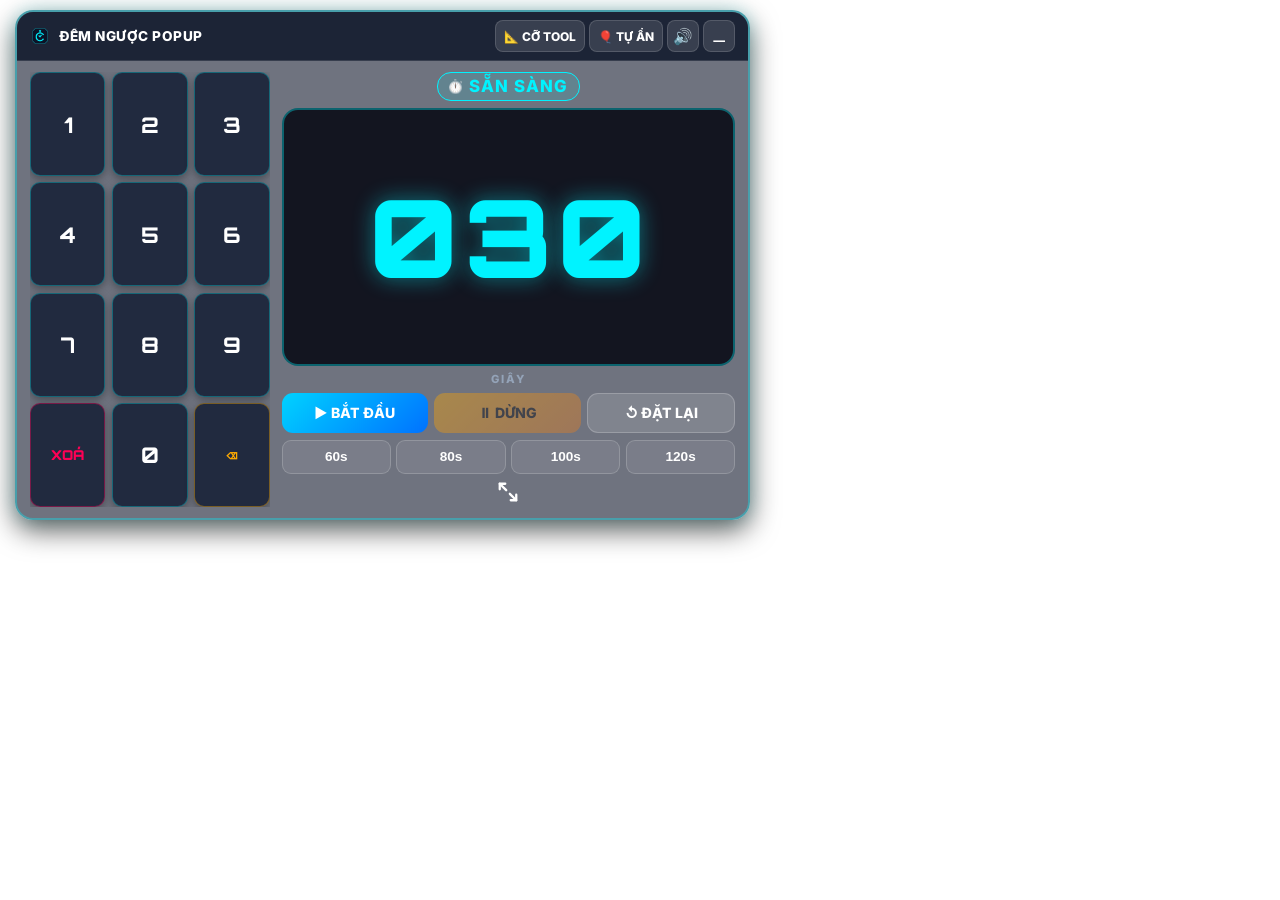
==== index.html @ d0d29507 "fix: relocate resize handle element directly inside body-right panel for guaranteed bottom-right pla" ====
<!DOCTYPE html>
<html lang="vi">
<head>
    <meta charset="UTF-8">
    <meta name="viewport" content="width=device-width, initial-scale=1.0, maximum-scale=1.0, user-scalable=no">
    <title>Floating Digital Countdown - Android Box Ô Tô</title>
    <!-- Fonts -->
    <link rel="preconnect" href="https://fonts.googleapis.com">
    <link rel="preconnect" href="https://fonts.gstatic.com" crossorigin>
    <link href="https://fonts.googleapis.com/css2?family=Orbitron:wght@700;900&family=Inter:wght@500;700;800&display=swap" rel="stylesheet">
    <link rel="manifest" href="manifest.json">
    <link rel="icon" type="image/png" href="icon.png">
    <link rel="apple-touch-icon" href="icon.png">
    <link rel="stylesheet" href="style.css">
</head>
<body>
    <!-- MAIN FLOATING POPUP WIDGET -->
    <div class="floating-widget" id="floatingWidget">
        <div class="widget-header" id="widgetHeader">
            <div class="drag-handle" title="Chạm giữ để kéo di chuyển trên màn hình ô tô">
                <img src="icon.png" style="width: 20px; height: 20px; border-radius: 5px; vertical-align: middle; margin-right: 4px;" alt="Icon">
                <span class="widget-title" id="widgetTitle">ĐẾM NGƯỢC POPUP</span>
            </div>
            <div class="widget-controls">
                <button class="icon-btn-text" id="sizeToggleBtn" onclick="handleToggleSize(event)" title="Đổi cỡ nhanh (+75% / +100% / Tự kéo)">📐 CỠ TOOL</button>
                <button class="icon-btn-text" id="autoMinBtn" onclick="handleToggleAutoMin(event)">🎈 TỰ ẨN</button>
                <button class="icon-btn" id="audioBtn" onclick="handleToggleAudio(event)">🔊</button>
                <button class="icon-btn" title="Thu nhỏ bong bóng" onclick="minimizeToBubble(event)">⚊</button>
            </div>
        </div>

        <div class="widget-body">
            <!-- PHÍA BÊN TRÁI: BÀN PHÍM SỐ NGANG -->
            <div class="body-left">
                <div class="numpad-grid">
                    <button class="num-btn" onclick="handleNum('1', event)">1</button>
                    <button class="num-btn" onclick="handleNum('2', event)">2</button>
                    <button class="num-btn" onclick="handleNum('3', event)">3</button>
                    <button class="num-btn" onclick="handleNum('4', event)">4</button>
                    <button class="num-btn" onclick="handleNum('5', event)">5</button>
                    <button class="num-btn" onclick="handleNum('6', event)">6</button>
                    <button class="num-btn" onclick="handleNum('7', event)">7</button>
                    <button class="num-btn" onclick="handleNum('8', event)">8</button>
                    <button class="num-btn" onclick="handleNum('9', event)">9</button>
                    <button class="num-btn btn-clear" title="Xoá hết" onclick="handleClear(event)">XOÁ</button>
                    <button class="num-btn" onclick="handleNum('0', event)">0</button>
                    <button class="num-btn btn-backspace" title="Xoá 1 số" onclick="handleBackspace(event)">⌫</button>
                </div>
            </div>

            <!-- PHÍA BÊN PHẢI: ĐỒNG HỒ, NÚT BẮT ĐẦU & PRESETS -->
            <div class="body-right">
                <div class="status-indicator" id="statusIndicator">
                    <span id="statusIcon">⏱️</span> <span id="statusText">SẴN SÀNG</span>
                </div>
                
                <div class="digital-display" id="digitalDisplay" title="Chạm để xoá thời gian" onclick="handleClear(event)">
                    <span class="digit" id="digit1">0</span>
                    <span class="digit" id="digit2">0</span>
                    <span class="digit" id="digit3">0</span>
                </div>
                <div class="unit-label">GIÂY</div>

                <!-- PHÍM ĐIỀU KHIỂN CHÍNH -->
                <div class="quick-actions">
                    <button id="startBtn" class="btn btn-start" onclick="handleStart(event)">▶ BẮT ĐẦU</button>
                    <button id="pauseBtn" class="btn btn-pause" onclick="handlePause(event)">⏸ DỪNG</button>
                    <button id="resetBtn" class="btn btn-reset" onclick="handleReset(event)">↺ ĐẶT LẠI</button>
                </div>

                <!-- PHÍM CHỌN NHANH PRESETS: 60s, 80s, 100s, 120s -->
                <div class="preset-row">
                    <button class="preset-chip" onclick="handlePreset(60, event)">60s</button>
                    <button class="preset-chip" onclick="handlePreset(80, event)">80s</button>
                    <button class="preset-chip" onclick="handlePreset(100, event)">100s</button>
                    <button class="preset-chip" onclick="handlePreset(120, event)">120s</button>
                </div>

                <!-- PROMINENT CORNER RESIZE HANDLE (STRICTLY IN BOTTOM-RIGHT OF RIGHT PANEL) -->
                <div class="resize-handle" id="resizeHandle" title="Kéo góc này để chỉnh độ rộng / cao (Không vượt quá màn hình)">
                    <svg width="22" height="22" viewBox="0 0 24 24" fill="none" stroke="currentColor" stroke-width="2.5" stroke-linecap="round" stroke-linejoin="round">
                        <polyline points="15 21 21 21 21 15"></polyline>
                        <polyline points="9 3 3 3 3 9"></polyline>
                        <line x1="21" y1="21" x2="14" y2="14"></line>
                        <line x1="3" y1="3" x2="10" y2="10"></line>
                    </svg>
                </div>
            </div>
        </div>
    </div>

    <!-- MINIMIZED BUBBLE -->
    <div class="floating-bubble hidden" id="floatingBubble" onclick="showWidget(event)">
        <div class="bubble-content">
            <span class="bubble-icon" id="bubbleIcon">⏱️</span>
            <span class="bubble-digits" id="bubbleDigits">030</span>
        </div>
    </div>

    <script src="app.js"></script>
</body>
</html>
---- style.css ----
@font-face {
    font-family: 'Orbitron';
    font-style: normal;
    font-weight: 700 900;
    font-display: swap;
    src: url([data-uri]) format('woff2');
}

:root {
    color-scheme: normal;
    --bg-dark: rgba(10, 14, 23, 0.85);
    --bg-opacity: 0.60;
    --card-bg: rgba(15, 23, 42, var(--bg-opacity, 0.60));
    --card-border: rgba(0, 243, 255, 0.35);
    
    --primary: #00f3ff;
    --primary-glow: rgba(0, 243, 255, 0.45);
    
    --warning: #ffaa00;
    --warning-glow: rgba(255, 170, 0, 0.55);
    
    --danger: #ff0055;
    --danger-glow: rgba(255, 0, 85, 0.65);
    
    --success: #00ff88;
    
    --text-main: #ffffff;
    --text-muted: #94a3b8;

    --digital-font: 'Orbitron', monospace;
    --sans-font: 'Inter', system-ui, -apple-system, sans-serif;
}

* {
    box-sizing: border-box;
    margin: 0;
    padding: 0;
    user-select: none;
    -webkit-tap-highlight-color: transparent;
}

img, svg, canvas, video {
    max-width: 100% !important;
    max-height: 100% !important;
    object-fit: contain !important;
}

html, body {
    background: transparent !important;
    background-color: transparent !important;
    color: var(--text-main);
    font-family: var(--sans-font);
    width: 100vw;
    height: 100vh;
    overflow: hidden;
    position: relative;
    pointer-events: none !important;
}

.overlay-background {
    display: none !important;
}

/* DRAGGABLE & RESIZABLE POPUP WIDGET */
.floating-widget {
    position: fixed;
    top: 10px;
    left: 15px;
    width: min(735px, calc(100vw - 12px));
    height: min(510px, calc(100vh - 12px));
    max-height: calc(100vh - 12px);
    background: rgba(15, 23, 42, var(--bg-opacity, 0.75));
    backdrop-filter: blur(14px);
    -webkit-backdrop-filter: blur(14px);
    border: 2px solid var(--card-border);
    border-radius: 18px;
    box-shadow: 0 10px 28px rgba(0, 0, 0, 0.65), 0 0 18px rgba(0, 243, 255, 0.2);
    z-index: 999;
    display: flex;
    flex-direction: column;
    overflow: hidden;
    will-change: transform;
    transition: opacity 0.25s ease, border-color 0.2s ease, transform 0.2s ease, width 0.25s ease, height 0.25s ease, background 0.2s ease;
    pointer-events: auto !important;
}

.floating-widget.is-dragging,
.floating-widget.is-resizing,
.floating-bubble.is-dragging {
    transition: none !important;
    box-shadow: 0 25px 45px rgba(0, 0, 0, 0.85), 0 0 35px rgba(0, 243, 255, 0.4);
    cursor: grabbing;
}

.floating-widget.hidden {
    opacity: 0;
    pointer-events: none !important;
    visibility: hidden;
    display: none !important;
}

/* Header & Controls */
.widget-header {
    background: rgba(15, 23, 42, 0.85);
    padding: 0.5rem 0.8rem;
    display: flex;
    justify-content: space-between;
    align-items: center;
    gap: 0.4rem;
    border-bottom: 1px solid rgba(255, 255, 255, 0.12);
    cursor: grab;
    touch-action: none;
    user-select: none;
    flex-shrink: 0;
}

.widget-header:active {
    cursor: grabbing;
}

.drag-handle {
    display: flex;
    align-items: center;
    gap: 0.35rem;
    flex: 1;
    min-width: 0;
    overflow: hidden;
}

.drag-icon {
    font-size: 1.1rem;
    color: var(--primary);
    letter-spacing: -2px;
    flex-shrink: 0;
}

.widget-title {
    font-size: 0.85rem;
    font-weight: 800;
    letter-spacing: 0.5px;
    color: var(--text-main);
    white-space: nowrap;
    overflow: hidden;
    text-overflow: ellipsis;
}

.widget-controls {
    display: flex;
    gap: 0.25rem;
    align-items: center;
    flex-shrink: 0;
}

.icon-btn {
    background: rgba(255, 255, 255, 0.12);
    border: 1px solid rgba(255, 255, 255, 0.15);
    color: #fff;
    width: 32px;
    height: 32px;
    border-radius: 8px;
    display: flex;
    align-items: center;
    justify-content: center;
    font-size: 0.98rem;
    cursor: pointer;
    transition: background 0.15s, color 0.15s;
}

.icon-btn:hover, .icon-btn:active {
    background: var(--primary);
    color: #000;
}

.icon-btn-text {
    background: rgba(255, 255, 255, 0.12);
    border: 1px solid rgba(255, 255, 255, 0.15);
    color: #fff;
    padding: 0 0.5rem;
    height: 32px;
    border-radius: 8px;
    display: flex;
    align-items: center;
    justify-content: center;
    font-size: 0.75rem;
    font-weight: 800;
    cursor: pointer;
    transition: background 0.15s, color 0.15s;
    font-family: var(--sans-font);
    white-space: nowrap;
}

.icon-btn-text:hover, .icon-btn-text:active {
    background: var(--primary);
    color: #000;
}

/* Widget Body: ALWAYS 2-COLUMN LANDSCAPE GRID (Numpad STRICTLY on the Left) */
.widget-body {
    padding: 0.7rem 0.8rem;
    display: grid !important;
    grid-template-columns: minmax(180px, 34%) 1fr !important;
    gap: 0.75rem;
    align-items: stretch !important;
    overflow: hidden;
    flex: 1;
    width: 100%;
    height: calc(100% - 44px);
}

/* PHÍA BÊN TRÁI: BÀN PHÍM SỐ (ALWAYS ORDER 1 ON THE LEFT) */
.body-left {
    display: flex;
    flex-direction: column;
    justify-content: stretch;
    width: 100%;
    height: 100%;
    order: 1 !important;
    min-width: 0 !important;
    overflow: hidden;
}

/* PHÍA BÊN PHẢI: ĐỒNG HỒ & ĐIỀU KHIỂN (ALWAYS ORDER 2 ON THE RIGHT) */
.body-right {
    position: relative !important;
    display: flex;
    flex-direction: column;
    align-items: center;
    justify-content: space-between;
    gap: 0.45rem;
    width: 100%;
    height: 100%;
    order: 2 !important;
    min-width: 0 !important;
    overflow: visible !important;
}

.status-indicator {
    font-size: clamp(0.75rem, 2vh, 1.05rem);
    font-weight: 800;
    letter-spacing: 1px;
    color: var(--primary);
    background: rgba(0, 243, 255, 0.12);
    padding: 0.2rem 0.65rem;
    border-radius: 14px;
    border: 1px solid var(--primary);
    white-space: nowrap;
    display: inline-flex;
    align-items: center;
    gap: 0.35rem;
}

#statusIcon {
    display: inline-flex;
    align-items: center;
    justify-content: center;
    width: 1.1em;
    height: 1.1em;
    font-size: 0.85rem;
    line-height: 1;
    overflow: hidden;
}


.digital-display {
    font-family: var(--digital-font), 'Courier New', Courier, monospace;
    font-size: clamp(3.2rem, 12vh, 6.8rem);
    font-weight: 900;
    line-height: 1;
    color: var(--primary);
    text-shadow: 0 0 22px var(--primary-glow);
    display: flex;
    gap: 0.05ch;
    background: rgba(4, 7, 17, 0.85);
    padding: 0.5rem 0.65rem;
    border-radius: 16px;
    border: 2px solid rgba(0, 243, 255, 0.35);
    width: 100%;
    justify-content: center;
    align-items: center;
    cursor: pointer;
    transition: all 0.25s ease;
    flex: 1;
}

.digit {
    display: inline-block;
    min-width: 0.55em;
    text-align: center;
    font-variant-numeric: tabular-nums;
}

.unit-label {
    font-size: 0.7rem;
    font-weight: 800;
    letter-spacing: 2px;
    color: var(--text-muted);
    margin-top: -0.1rem;
}

/* BÀN PHÍM SỐ BÊN TRÁI (LEFT NUMPAD 0-9) */
.numpad-grid {
    display: grid;
    grid-template-columns: repeat(3, 1fr);
    grid-template-rows: repeat(4, 1fr);
    gap: 0.4rem;
    width: 100%;
    height: 100%;
}

.num-btn {
    background: rgba(20, 31, 54, 0.85);
    color: #fff;
    border: 1px solid rgba(0, 243, 255, 0.3);
    border-radius: 10px;
    padding: 0.2rem 0.05rem;
    font-family: var(--digital-font);
    font-size: 1.35rem;
    font-weight: 800;
    cursor: pointer;
    transition: background 0.12s, transform 0.1s;
    text-align: center;
    box-shadow: 0 3px 8px rgba(0,0,0,0.35);
    min-width: 0;
    display: flex;
    align-items: center;
    justify-content: center;
    width: 100%;
    height: 100%;
}

.num-btn:active {
    background: var(--primary);
    color: #000;
    transform: scale(0.94);
}

.btn-clear {
    color: var(--danger);
    font-weight: 900;
    font-size: 0.85rem;
    border-color: rgba(255, 0, 85, 0.4);
}

.btn-backspace {
    color: var(--warning);
    font-size: 1.15rem;
    border-color: rgba(255, 170, 0, 0.4);
}

/* Quick Actions */
.quick-actions {
    display: flex;
    gap: 0.4rem;
    width: 100%;
}

.btn {
    flex: 1;
    border: none;
    padding: 0.65rem 0.25rem;
    border-radius: 11px;
    font-family: var(--sans-font);
    font-weight: 800;
    font-size: 0.88rem;
    cursor: pointer;
    transition: transform 0.1s, opacity 0.15s;
    white-space: nowrap;
    min-width: 0;
    overflow: hidden;
    text-overflow: ellipsis;
}

.btn:active {
    transform: scale(0.95);
}

.btn-start {
    background: linear-gradient(135deg, #00d2ff, #0072ff);
    color: #fff;
}

.btn-pause {
    background: linear-gradient(135deg, #ffaa00, #e67e22);
    color: #000;
}

.btn-reset {
    background: rgba(255, 255, 255, 0.12);
    color: var(--text-main);
    border: 1px solid rgba(255, 255, 255, 0.2);
}

.btn:disabled {
    opacity: 0.4;
    cursor: not-allowed;
}

/* PRESETS ROW */
.preset-row {
    display: flex;
    gap: 0.35rem;
    width: 100%;
}

.preset-chip {
    background: rgba(255, 255, 255, 0.08);
    border: 1px solid rgba(255, 255, 255, 0.18);
    color: var(--text-main);
    padding: 0.52rem 0.2rem;
    border-radius: 9px;
    font-size: 0.85rem;
    font-weight: 800;
    cursor: pointer;
    flex: 1;
    text-align: center;
    transition: background 0.15s, border-color 0.15s, color 0.15s;
    min-width: 0;
}

.preset-chip:hover, .preset-chip:active {
    background: rgba(0, 243, 255, 0.25);
    border-color: var(--primary);
    color: var(--primary);
}

/* RUNNING MODE: HIDE LEFT NUMPAD & PRESETS, ENLARGE DISPLAY BY 50%+ */
.floating-widget.running-mode {
    width: min(520px, calc(100vw - 12px));
    height: auto !important;
    max-height: calc(100vh - 12px);
}

.floating-widget.running-mode .widget-body {
    display: flex !important;
    flex-direction: column !important;
    padding: 0.85rem 1rem !important;
    gap: 0.75rem !important;
    height: auto !important;
}

.floating-widget.running-mode .body-left,
.floating-widget.running-mode .preset-row {
    display: none !important;
}

.floating-widget.running-mode .digital-display {
    font-size: clamp(5.8rem, 18vw, 9rem);
    padding: 0.85rem 1rem;
    min-height: 180px;
    border-width: 3px;
    border-radius: 18px;
    text-shadow: 0 0 45px var(--primary-glow);
}

.floating-widget.running-mode .btn {
    padding: 0.75rem 0.4rem;
    font-size: 0.95rem;
    border-radius: 12px;
}

/* Visual Warnings Mode */
.floating-widget.warning-mode {
    border-color: var(--warning);
    box-shadow: 0 0 35px var(--warning-glow);
}
.floating-widget.warning-mode .digital-display {
    color: var(--warning);
    text-shadow: 0 0 35px var(--warning-glow);
}

.floating-widget.critical-mode {
    border-color: var(--danger);
    box-shadow: 0 0 45px var(--danger-glow);
    animation: flash-border 0.5s infinite alternate;
}
.floating-widget.critical-mode .digital-display {
    color: var(--danger);
    text-shadow: 0 0 45px var(--danger-glow);
}

@keyframes flash-border {
    0% { border-color: var(--danger); }
    100% { border-color: #ffffff; }
}

/* MINIMIZED FLOATING BUBBLE */
.floating-bubble {
    position: fixed;
    bottom: 20px;
    right: 20px;
    width: 54px;
    height: 54px;
    background: rgba(15, 23, 42, 0.90);
    backdrop-filter: blur(12px);
    border: 2px solid var(--primary);
    border-radius: 50%;
    box-shadow: 0 0 16px var(--primary-glow);
    display: flex;
    justify-content: center;
    align-items: center;
    cursor: pointer;
    z-index: 1000;
    transition: transform 0.2s ease, box-shadow 0.2s ease, opacity 0.25s ease;
    touch-action: none;
    will-change: transform;
    pointer-events: auto !important;
}

body.is-native-app .floating-bubble {
    position: absolute !important;
    top: 0 !important;
    left: 0 !important;
    right: auto !important;
    bottom: auto !important;
    width: 100% !important;
    height: 100% !important;
    border-radius: 50% !important;
}

.floating-bubble:active {
    transform: scale(0.92);
}

.floating-bubble.hidden {
    display: none !important;
    pointer-events: none !important;
}

.bubble-content {
    display: flex;
    flex-direction: column;
    align-items: center;
    justify-content: center;
    pointer-events: none;
}

.bubble-icon {
    font-size: 0.85rem !important;
    line-height: 1 !important;
    display: inline-flex !important;
    align-items: center !important;
    justify-content: center !important;
    width: 1.1em !important;
    height: 1.1em !important;
    max-width: 20px !important;
    max-height: 20px !important;
    overflow: hidden !important;
}

.bubble-digits {
    font-family: var(--digital-font);
    font-size: 0.85rem;
    font-weight: 900;
    color: var(--primary);
    margin-top: 1px;
    line-height: 1;
}

/* MEDIA QUERY FOR SMALL MOBILE / PORTRAIT APK SCREENS (< 480px) */
@media screen and (max-width: 480px) {
    .floating-widget {
        width: calc(100vw - 8px);
        top: 8px;
        left: 4px;
        border-radius: 16px;
    }

    .widget-body {
        grid-template-columns: 120px 1fr !important;
        gap: 0.35rem !important;
        padding: 0.45rem !important;
    }

    .digital-display {
        font-size: 2.2rem !important;
        padding: 0.25rem 0.3rem !important;
    }

    .num-btn {
        padding: 0.35rem 0.05rem !important;
    .preset-chip {
        font-size: 0.68rem !important;
        padding: 0.3rem 0.05rem !important;
    }
}

/* PROMINENT CORNER RESIZE HANDLE (STRICTLY ANCHORED AT BOTTOM-RIGHT CORNER) */
.resize-handle {
    position: absolute !important;
    bottom: 0 !important;
    right: 0 !important;
    top: auto !important;
    left: auto !important;
    margin: 0 !important;
    width: 48px !important;
    height: 48px !important;
    cursor: se-resize !important;
    touch-action: none !important;
    z-index: 99999 !important;
    display: flex !important;
    align-items: center !important;
    justify-content: center !important;
    background: rgba(0, 243, 255, 0.28) !important;
    border-top-left-radius: 16px !important;
    border-bottom-right-radius: 16px !important;
    border-left: 2px solid rgba(0, 243, 255, 0.7) !important;
    border-top: 2px solid rgba(0, 243, 255, 0.7) !important;
    color: #00f3ff !important;
    box-shadow: -3px -3px 18px rgba(0, 243, 255, 0.5) !important;
    transition: background 0.2s, transform 0.15s, box-shadow 0.2s, color 0.15s !important;
    user-select: none !important;
}

.resize-handle:hover,
.resize-handle:active {
    background: rgba(0, 243, 255, 0.55) !important;
    color: #ffffff !important;
    transform: scale(1.1) !important;
    box-shadow: -3px -3px 25px rgba(0, 243, 255, 0.85) !important;
}
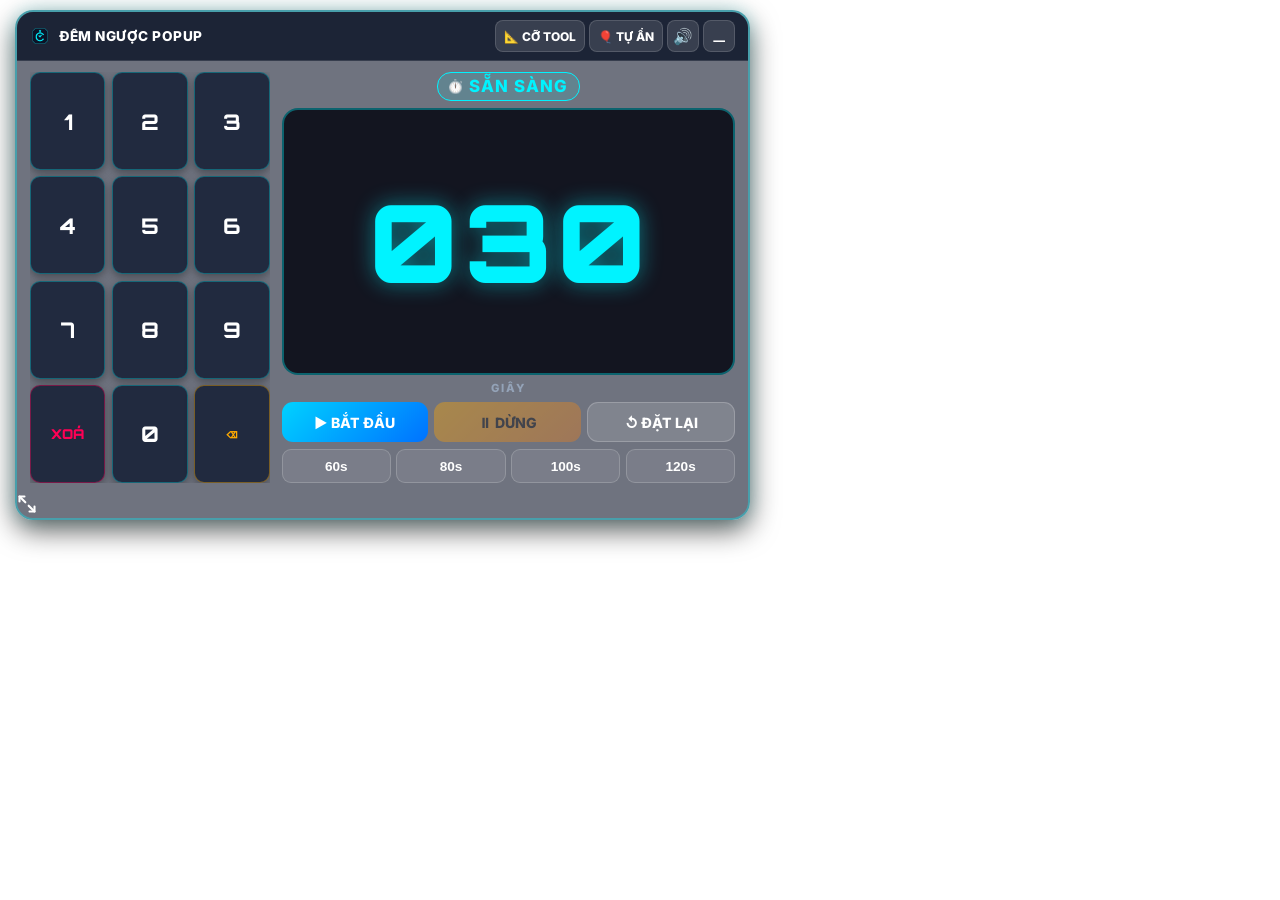
==== commit 9ded846f: "fix: anchor resize handle perfectly flush into bottom-right rounded corner of popup widget" ====
--- a/index.html
+++ b/index.html
@@ -75,17 +75,16 @@
                     <button class="preset-chip" onclick="handlePreset(100, event)">100s</button>
                     <button class="preset-chip" onclick="handlePreset(120, event)">120s</button>
                 </div>
-
-                <!-- PROMINENT CORNER RESIZE HANDLE (STRICTLY IN BOTTOM-RIGHT OF RIGHT PANEL) -->
-                <div class="resize-handle" id="resizeHandle" title="Kéo góc này để chỉnh độ rộng / cao (Không vượt quá màn hình)">
-                    <svg width="22" height="22" viewBox="0 0 24 24" fill="none" stroke="currentColor" stroke-width="2.5" stroke-linecap="round" stroke-linejoin="round">
-                        <polyline points="15 21 21 21 21 15"></polyline>
-                        <polyline points="9 3 3 3 3 9"></polyline>
-                        <line x1="21" y1="21" x2="14" y2="14"></line>
-                        <line x1="3" y1="3" x2="10" y2="10"></line>
-                    </svg>
-                </div>
             </div>
+        </div>
+        <!-- FLUSH CORNER RESIZE HANDLE (VERY BOTTOM-RIGHT CORNER OF POPUP) -->
+        <div class="resize-handle" id="resizeHandle" title="Kéo góc này để chỉnh độ rộng / cao (Không vượt quá màn hình)">
+            <svg width="20" height="20" viewBox="0 0 24 24" fill="none" stroke="currentColor" stroke-width="2.5" stroke-linecap="round" stroke-linejoin="round">
+                <polyline points="15 21 21 21 21 15"></polyline>
+                <polyline points="9 3 3 3 3 9"></polyline>
+                <line x1="21" y1="21" x2="14" y2="14"></line>
+                <line x1="3" y1="3" x2="10" y2="10"></line>
+            </svg>
         </div>
     </div>
 
--- a/style.css
+++ b/style.css
@@ -584,7 +584,7 @@
     }
 }
 
-/* PROMINENT CORNER RESIZE HANDLE (STRICTLY ANCHORED AT BOTTOM-RIGHT CORNER) */
+/* FLUSH CORNER RESIZE HANDLE (VERY OUTER BOTTOM-RIGHT CORNER OF POPUP WIDGET) */
 .resize-handle {
     position: absolute !important;
     bottom: 0 !important;
@@ -592,8 +592,8 @@
     top: auto !important;
     left: auto !important;
     margin: 0 !important;
-    width: 48px !important;
-    height: 48px !important;
+    width: 36px !important;
+    height: 36px !important;
     cursor: se-resize !important;
     touch-action: none !important;
     z-index: 99999 !important;
@@ -601,24 +601,24 @@
     align-items: center !important;
     justify-content: center !important;
     background: rgba(0, 243, 255, 0.28) !important;
-    border-top-left-radius: 16px !important;
+    border-top-left-radius: 12px !important;
     border-bottom-right-radius: 16px !important;
-    border-left: 2px solid rgba(0, 243, 255, 0.7) !important;
-    border-top: 2px solid rgba(0, 243, 255, 0.7) !important;
+    border-left: 1.5px solid rgba(0, 243, 255, 0.6) !important;
+    border-top: 1.5px solid rgba(0, 243, 255, 0.6) !important;
     color: #00f3ff !important;
-    box-shadow: -3px -3px 18px rgba(0, 243, 255, 0.5) !important;
+    box-shadow: -2px -2px 14px rgba(0, 243, 255, 0.4) !important;
     transition: background 0.2s, transform 0.15s, box-shadow 0.2s, color 0.15s !important;
     user-select: none !important;
 }
 
 .resize-handle:hover,
 .resize-handle:active {
-    background: rgba(0, 243, 255, 0.55) !important;
+    background: rgba(0, 243, 255, 0.5) !important;
     color: #ffffff !important;
-    transform: scale(1.1) !important;
-    box-shadow: -3px -3px 25px rgba(0, 243, 255, 0.85) !important;
-}
-
-
-
-
+    transform: scale(1.08) !important;
+    box-shadow: -2px -2px 20px rgba(0, 243, 255, 0.75) !important;
+}
+
+
+
+
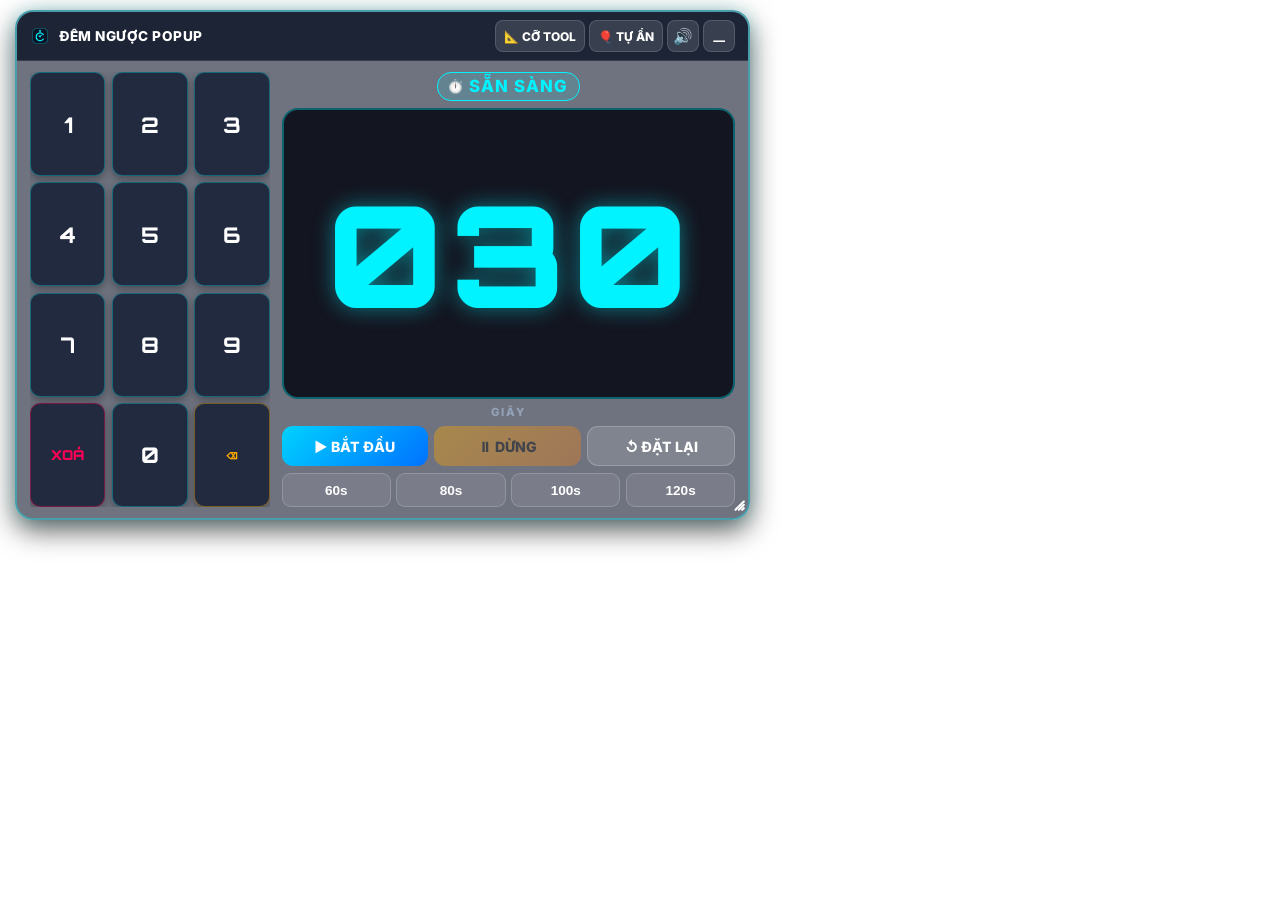
==== commit 791d17e1: "feat: enhance drag resizing with dynamic font scaling, 3-slash corner grip icon, and crisp double-be" ====
--- a/index.html
+++ b/index.html
@@ -77,13 +77,12 @@
                 </div>
             </div>
         </div>
-        <!-- FLUSH CORNER RESIZE HANDLE (VERY BOTTOM-RIGHT CORNER OF POPUP) -->
-        <div class="resize-handle" id="resizeHandle" title="Kéo góc này để chỉnh độ rộng / cao (Không vượt quá màn hình)">
-            <svg width="20" height="20" viewBox="0 0 24 24" fill="none" stroke="currentColor" stroke-width="2.5" stroke-linecap="round" stroke-linejoin="round">
-                <polyline points="15 21 21 21 21 15"></polyline>
-                <polyline points="9 3 3 3 3 9"></polyline>
-                <line x1="21" y1="21" x2="14" y2="14"></line>
-                <line x1="3" y1="3" x2="10" y2="10"></line>
+        <!-- FLUSH CORNER RESIZE HANDLE (3 DIAGONAL SLASH GRIP LINES) -->
+        <div class="resize-handle" id="resizeHandle" style="position: absolute !important; right: 0px !important; bottom: 0px !important; left: auto !important; top: auto !important; z-index: 99999 !important;" title="Kéo góc này để chỉnh độ rộng / cao (Không vượt quá màn hình)">
+            <svg width="20" height="20" viewBox="0 0 24 24" fill="none" stroke="currentColor" stroke-width="2.5" stroke-linecap="round">
+                <line x1="19" y1="9" x2="9" y2="19"></line>
+                <line x1="19" y1="13" x2="13" y2="19"></line>
+                <line x1="19" y1="17" x2="17" y2="19"></line>
             </svg>
         </div>
     </div>
--- a/style.css
+++ b/style.css
@@ -66,6 +66,7 @@
     position: fixed;
     top: 10px;
     left: 15px;
+    transform: translate3d(0, 0, 0);
     width: min(735px, calc(100vw - 12px));
     height: min(510px, calc(100vh - 12px));
     max-height: calc(100vh - 12px);
@@ -423,10 +424,10 @@
     color: var(--primary);
 }
 
-/* RUNNING MODE: HIDE LEFT NUMPAD & PRESETS, ENLARGE DISPLAY BY 50%+ */
+/* RUNNING MODE: HIDE LEFT NUMPAD & PRESETS, ENLARGE DISPLAY (RESIZABLE HEIGHT & WIDTH) */
 .floating-widget.running-mode {
-    width: min(520px, calc(100vw - 12px));
-    height: auto !important;
+    min-width: 320px;
+    min-height: 200px;
     max-height: calc(100vh - 12px);
 }
 
@@ -435,7 +436,8 @@
     flex-direction: column !important;
     padding: 0.85rem 1rem !important;
     gap: 0.75rem !important;
-    height: auto !important;
+    flex: 1 !important;
+    height: calc(100% - 44px) !important;
 }
 
 .floating-widget.running-mode .body-left,
@@ -444,12 +446,19 @@
 }
 
 .floating-widget.running-mode .digital-display {
-    font-size: clamp(5.8rem, 18vw, 9rem);
-    padding: 0.85rem 1rem;
-    min-height: 180px;
+    font-size: clamp(4.2rem, 18vh, 10rem);
+    padding: 0.75rem 1rem;
+    flex: 1 !important;
+    min-height: 120px;
     border-width: 3px;
     border-radius: 18px;
     text-shadow: 0 0 45px var(--primary-glow);
+}
+
+.floating-widget.running-mode .body-right {
+    flex: 1 !important;
+    height: 100% !important;
+    justify-content: space-between !important;
 }
 
 .floating-widget.running-mode .btn {
@@ -584,16 +593,17 @@
     }
 }
 
-/* FLUSH CORNER RESIZE HANDLE (VERY OUTER BOTTOM-RIGHT CORNER OF POPUP WIDGET) */
+/* FLUSH CORNER RESIZE HANDLE (STRICTLY FAR-RIGHT BOTTOM CORNER OF POPUP WIDGET) */
 .resize-handle {
     position: absolute !important;
+    align-self: flex-end !important;
     bottom: 0 !important;
     right: 0 !important;
     top: auto !important;
     left: auto !important;
     margin: 0 !important;
-    width: 36px !important;
-    height: 36px !important;
+    width: 44px !important;
+    height: 44px !important;
     cursor: se-resize !important;
     touch-action: none !important;
     z-index: 99999 !important;
@@ -601,24 +611,24 @@
     align-items: center !important;
     justify-content: center !important;
     background: rgba(0, 243, 255, 0.28) !important;
-    border-top-left-radius: 12px !important;
+    border-top-left-radius: 16px !important;
     border-bottom-right-radius: 16px !important;
-    border-left: 1.5px solid rgba(0, 243, 255, 0.6) !important;
-    border-top: 1.5px solid rgba(0, 243, 255, 0.6) !important;
+    border-left: 2px solid rgba(0, 243, 255, 0.7) !important;
+    border-top: 2px solid rgba(0, 243, 255, 0.7) !important;
     color: #00f3ff !important;
-    box-shadow: -2px -2px 14px rgba(0, 243, 255, 0.4) !important;
+    box-shadow: -3px -3px 18px rgba(0, 243, 255, 0.5) !important;
     transition: background 0.2s, transform 0.15s, box-shadow 0.2s, color 0.15s !important;
     user-select: none !important;
 }
 
 .resize-handle:hover,
 .resize-handle:active {
-    background: rgba(0, 243, 255, 0.5) !important;
+    background: rgba(0, 243, 255, 0.55) !important;
     color: #ffffff !important;
-    transform: scale(1.08) !important;
-    box-shadow: -2px -2px 20px rgba(0, 243, 255, 0.75) !important;
-}
-
-
-
-
+    transform: scale(1.1) !important;
+    box-shadow: -3px -3px 25px rgba(0, 243, 255, 0.85) !important;
+}
+
+
+
+
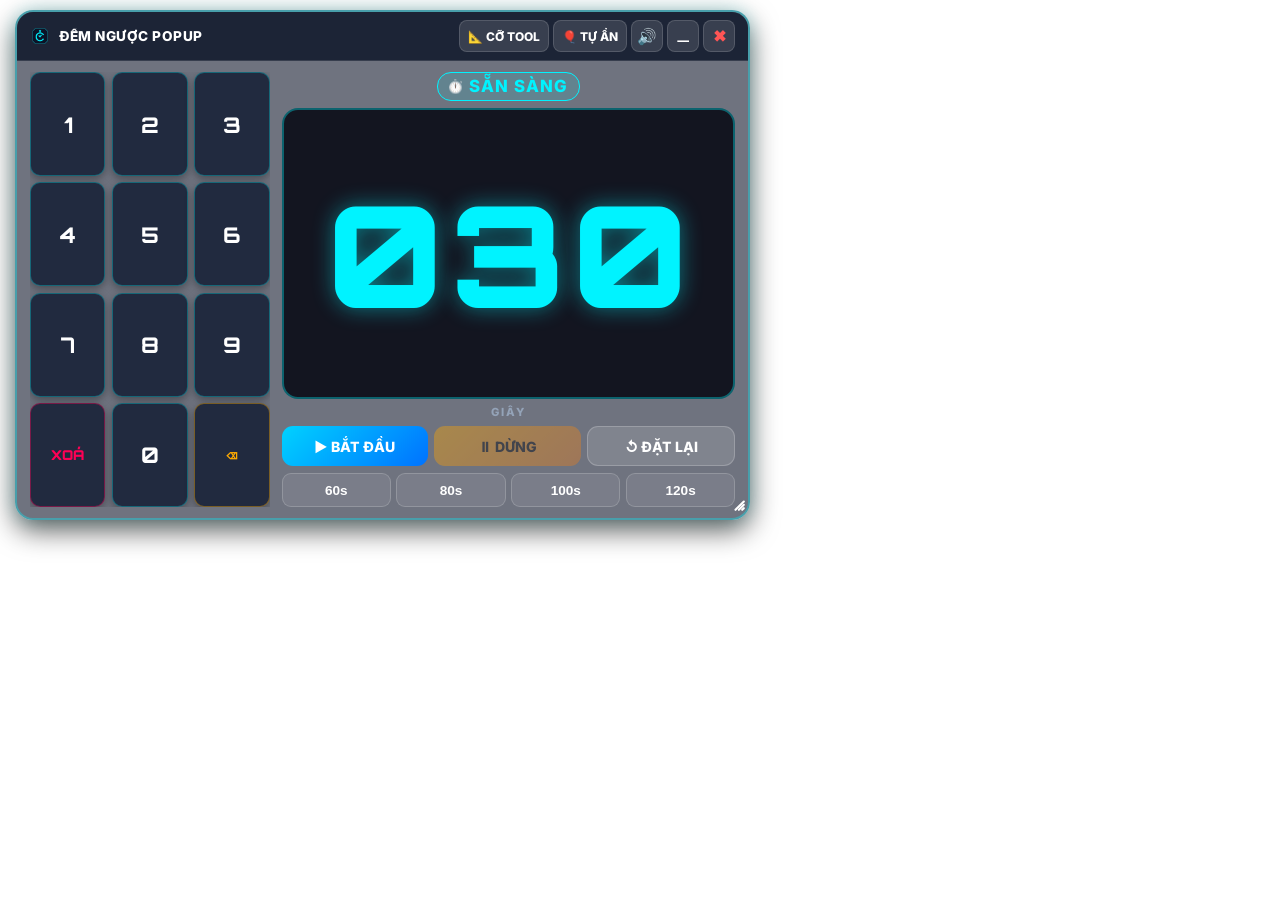
==== commit 898227d9: "Fix overlay clipping for fullscreen drag on Android Box and restore close button" ====
--- a/index.html
+++ b/index.html
@@ -26,6 +26,7 @@
                 <button class="icon-btn-text" id="autoMinBtn" onclick="handleToggleAutoMin(event)">🎈 TỰ ẨN</button>
                 <button class="icon-btn" id="audioBtn" onclick="handleToggleAudio(event)">🔊</button>
                 <button class="icon-btn" title="Thu nhỏ bong bóng" onclick="minimizeToBubble(event)">⚊</button>
+                <button class="icon-btn btn-close" title="Đóng ứng dụng" onclick="handleCloseApp(event)" style="color: #ff5555; font-weight: bold;">✖</button>
             </div>
         </div>
 
--- a/style.css
+++ b/style.css
@@ -172,6 +172,11 @@
     color: #000;
 }
 
+.icon-btn.btn-close:hover, .icon-btn.btn-close:active {
+    background: #ff0055 !important;
+    color: #ffffff !important;
+}
+
 .icon-btn-text {
     background: rgba(255, 255, 255, 0.12);
     border: 1px solid rgba(255, 255, 255, 0.15);
@@ -515,6 +520,13 @@
     pointer-events: auto !important;
 }
 
+body.is-native-app {
+    background: transparent !important;
+    background-color: transparent !important;
+    overflow: hidden !important;
+}
+
+body.is-native-app .floating-widget,
 body.is-native-app .floating-bubble {
     position: absolute !important;
     top: 0 !important;
@@ -523,6 +535,13 @@
     bottom: auto !important;
     width: 100% !important;
     height: 100% !important;
+    margin: 0 !important;
+    transform: none !important;
+    max-width: none !important;
+    max-height: none !important;
+}
+
+body.is-native-app .floating-bubble {
     border-radius: 50% !important;
 }
 
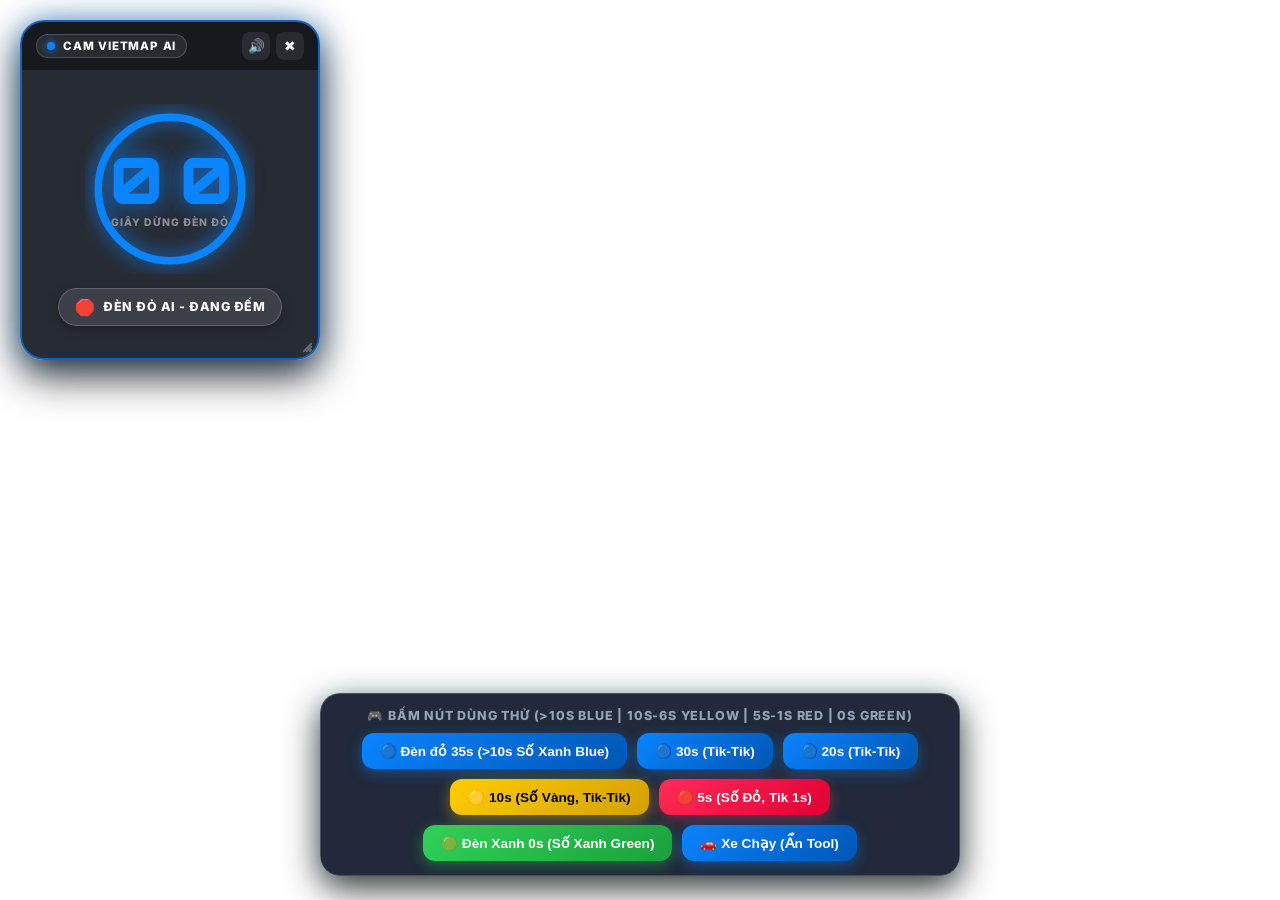
==== commit be4b7780: "feat: complete AI VietMap Camera Red Light HUD countdown engine with dynamic UI and auto Wi-Fi scan" ====
--- a/index.html
+++ b/index.html
@@ -3,84 +3,59 @@
 <head>
     <meta charset="UTF-8">
     <meta name="viewport" content="width=device-width, initial-scale=1.0, maximum-scale=1.0, user-scalable=no">
-    <title>Floating Digital Countdown - Android Box Ô Tô</title>
+    <title>AI VietMap Camera Red Light HUD - Android Box Ô Tô</title>
     <!-- Fonts -->
     <link rel="preconnect" href="https://fonts.googleapis.com">
     <link rel="preconnect" href="https://fonts.gstatic.com" crossorigin>
-    <link href="https://fonts.googleapis.com/css2?family=Orbitron:wght@700;900&family=Inter:wght@500;700;800&display=swap" rel="stylesheet">
+    <link href="https://fonts.googleapis.com/css2?family=Orbitron:wght@700;900&family=Inter:wght@600;800&display=swap" rel="stylesheet">
     <link rel="manifest" href="manifest.json">
     <link rel="icon" type="image/png" href="icon.png">
-    <link rel="apple-touch-icon" href="icon.png">
     <link rel="stylesheet" href="style.css">
 </head>
 <body>
-    <!-- MAIN FLOATING POPUP WIDGET -->
-    <div class="floating-widget" id="floatingWidget">
+    <!-- AI VIETMAP HUD FLOATING OVERLAY -->
+    <div class="floating-widget theme-blue" id="floatingWidget">
+        <!-- TOP HEADER HUD BAR -->
         <div class="widget-header" id="widgetHeader">
-            <div class="drag-handle" title="Chạm giữ để kéo di chuyển trên màn hình ô tô">
-                <img src="icon.png" style="width: 20px; height: 20px; border-radius: 5px; vertical-align: middle; margin-right: 4px;" alt="Icon">
-                <span class="widget-title" id="widgetTitle">ĐẾM NGƯỢC POPUP</span>
+            <div class="drag-handle" title="Chạm giữ để di chuyển HUD trên màn hình ô tô">
+                <span class="ai-live-badge">
+                    <span class="pulse-dot" id="camStatusDot"></span>
+                    <span class="badge-text" id="camStatusText">CAM VIETMAP AI</span>
+                </span>
             </div>
             <div class="widget-controls">
-                <button class="icon-btn-text" id="sizeToggleBtn" onclick="handleToggleSize(event)" title="Đổi cỡ nhanh (+75% / +100% / Tự kéo)">📐 CỠ TOOL</button>
-                <button class="icon-btn-text" id="autoMinBtn" onclick="handleToggleAutoMin(event)">🎈 TỰ ẨN</button>
-                <button class="icon-btn" id="audioBtn" onclick="handleToggleAudio(event)">🔊</button>
-                <button class="icon-btn" title="Thu nhỏ bong bóng" onclick="minimizeToBubble(event)">⚊</button>
-                <button class="icon-btn btn-close" title="Đóng ứng dụng" onclick="handleCloseApp(event)" style="color: #ff5555; font-weight: bold;">✖</button>
+                <button class="icon-btn" id="audioBtn" onclick="handleToggleAudio(event)" title="Bật/Tắt Âm Thanh">🔊</button>
+                <button class="icon-btn btn-close" onclick="handleCloseApp(event)" title="Đóng Tool">✖</button>
             </div>
         </div>
 
-        <div class="widget-body">
-            <!-- PHÍA BÊN TRÁI: BÀN PHÍM SỐ NGANG -->
-            <div class="body-left">
-                <div class="numpad-grid">
-                    <button class="num-btn" onclick="handleNum('1', event)">1</button>
-                    <button class="num-btn" onclick="handleNum('2', event)">2</button>
-                    <button class="num-btn" onclick="handleNum('3', event)">3</button>
-                    <button class="num-btn" onclick="handleNum('4', event)">4</button>
-                    <button class="num-btn" onclick="handleNum('5', event)">5</button>
-                    <button class="num-btn" onclick="handleNum('6', event)">6</button>
-                    <button class="num-btn" onclick="handleNum('7', event)">7</button>
-                    <button class="num-btn" onclick="handleNum('8', event)">8</button>
-                    <button class="num-btn" onclick="handleNum('9', event)">9</button>
-                    <button class="num-btn btn-clear" title="Xoá hết" onclick="handleClear(event)">XOÁ</button>
-                    <button class="num-btn" onclick="handleNum('0', event)">0</button>
-                    <button class="num-btn btn-backspace" title="Xoá 1 số" onclick="handleBackspace(event)">⌫</button>
+        <!-- MAIN HUD DISPLAY BODY -->
+        <div class="hud-body">
+            <!-- CIRCULAR PROGRESS RING & COUNTDOWN DIGITS -->
+            <div class="hud-circle-container">
+                <svg class="progress-ring" width="180" height="180" viewBox="0 0 180 180">
+                    <circle class="progress-ring-track" cx="90" cy="90" r="76"></circle>
+                    <circle class="progress-ring-fill" id="progressFill" cx="90" cy="90" r="76"></circle>
+                </svg>
+                <div class="hud-center-content">
+                    <div class="hud-digits" id="digitalDisplay">
+                        <span class="digit" id="digit1">0</span>
+                        <span class="digit" id="digit2">0</span>
+                    </div>
+                    <div class="hud-unit">GIÂY DỪNG ĐÈN ĐỎ</div>
                 </div>
             </div>
 
-            <!-- PHÍA BÊN PHẢI: ĐỒNG HỒ, NÚT BẮT ĐẦU & PRESETS -->
-            <div class="body-right">
-                <div class="status-indicator" id="statusIndicator">
-                    <span id="statusIcon">⏱️</span> <span id="statusText">SẴN SÀNG</span>
-                </div>
-                
-                <div class="digital-display" id="digitalDisplay" title="Chạm để xoá thời gian" onclick="handleClear(event)">
-                    <span class="digit" id="digit1">0</span>
-                    <span class="digit" id="digit2">0</span>
-                    <span class="digit" id="digit3">0</span>
-                </div>
-                <div class="unit-label">GIÂY</div>
-
-                <!-- PHÍM ĐIỀU KHIỂN CHÍNH -->
-                <div class="quick-actions">
-                    <button id="startBtn" class="btn btn-start" onclick="handleStart(event)">▶ BẮT ĐẦU</button>
-                    <button id="pauseBtn" class="btn btn-pause" onclick="handlePause(event)">⏸ DỪNG</button>
-                    <button id="resetBtn" class="btn btn-reset" onclick="handleReset(event)">↺ ĐẶT LẠI</button>
-                </div>
-
-                <!-- PHÍM CHỌN NHANH PRESETS: 60s, 80s, 100s, 120s -->
-                <div class="preset-row">
-                    <button class="preset-chip" onclick="handlePreset(60, event)">60s</button>
-                    <button class="preset-chip" onclick="handlePreset(80, event)">80s</button>
-                    <button class="preset-chip" onclick="handlePreset(100, event)">100s</button>
-                    <button class="preset-chip" onclick="handlePreset(120, event)">120s</button>
-                </div>
+            <!-- DYNAMIC STATUS BADGE -->
+            <div class="hud-status-badge" id="statusBadge">
+                <span class="status-icon" id="statusIcon">🛑</span>
+                <span class="status-text" id="statusText">ĐÈN ĐỎ AI - ĐANG ĐẾM</span>
             </div>
         </div>
-        <!-- FLUSH CORNER RESIZE HANDLE (3 DIAGONAL SLASH GRIP LINES) -->
-        <div class="resize-handle" id="resizeHandle" style="position: absolute !important; right: 0px !important; bottom: 0px !important; left: auto !important; top: auto !important; z-index: 99999 !important;" title="Kéo góc này để chỉnh độ rộng / cao (Không vượt quá màn hình)">
-            <svg width="20" height="20" viewBox="0 0 24 24" fill="none" stroke="currentColor" stroke-width="2.5" stroke-linecap="round">
+
+        <!-- FLUSH CORNER RESIZE HANDLE -->
+        <div class="resize-handle" id="resizeHandle" title="Kéo góc để đổi kích thước HUD">
+            <svg width="18" height="18" viewBox="0 0 24 24" fill="none" stroke="currentColor" stroke-width="2.5" stroke-linecap="round">
                 <line x1="19" y1="9" x2="9" y2="19"></line>
                 <line x1="19" y1="13" x2="13" y2="19"></line>
                 <line x1="19" y1="17" x2="17" y2="19"></line>
@@ -88,11 +63,17 @@
         </div>
     </div>
 
-    <!-- MINIMIZED BUBBLE -->
-    <div class="floating-bubble hidden" id="floatingBubble" onclick="showWidget(event)">
-        <div class="bubble-content">
-            <span class="bubble-icon" id="bubbleIcon">⏱️</span>
-            <span class="bubble-digits" id="bubbleDigits">030</span>
+    <!-- BẢNG GIẢ LẬP NÚT BẤM DÙNG THỬ DỄ DÀNG -->
+    <div class="demo-tester-bar">
+        <div class="demo-title">🎮 BẤM NÚT DÙNG THỬ (>10S BLUE | 10S-6S YELLOW | 5S-1S RED | 0S GREEN)</div>
+        <div class="demo-btn-group">
+            <button class="demo-btn btn-blue" onclick="window.setCameraCountdown(35)">🔵 Đèn đỏ 35s (>10s Số Xanh Blue)</button>
+            <button class="demo-btn btn-blue" onclick="window.setCameraCountdown(30)">🔵 30s (Tik-Tik)</button>
+            <button class="demo-btn btn-blue" onclick="window.setCameraCountdown(20)">🔵 20s (Tik-Tik)</button>
+            <button class="demo-btn btn-yellow" onclick="window.setCameraCountdown(10)">🟡 10s (Số Vàng, Tik-Tik)</button>
+            <button class="demo-btn btn-red" onclick="window.setCameraCountdown(5)">🔴 5s (Số Đỏ, Tik 1s)</button>
+            <button class="demo-btn btn-green" onclick="window.onRedLightEnded()">🟢 Đèn Xanh 0s (Số Xanh Green)</button>
+            <button class="demo-btn btn-blue" onclick="window.onVehicleMoved()">🚗 Xe Chạy (Ẩn Tool)</button>
         </div>
     </div>
 
--- a/style.css
+++ b/style.css
@@ -1,32 +1,23 @@
-@font-face {
-    font-family: 'Orbitron';
-    font-style: normal;
-    font-weight: 700 900;
-    font-display: swap;
-    src: url([data-uri]) format('woff2');
-}
-
 :root {
-    color-scheme: normal;
-    --bg-dark: rgba(10, 14, 23, 0.85);
-    --bg-opacity: 0.60;
-    --card-bg: rgba(15, 23, 42, var(--bg-opacity, 0.60));
-    --card-border: rgba(0, 243, 255, 0.35);
+    --hud-bg: rgba(10, 14, 23, 0.88);
+    --hud-border-red: rgba(255, 45, 85, 0.65);
+    --hud-border-green: rgba(48, 209, 88, 0.65);
+    --hud-border-yellow: rgba(255, 204, 0, 0.65);
+    --hud-border-blue: rgba(10, 132, 255, 0.65);
     
-    --primary: #00f3ff;
-    --primary-glow: rgba(0, 243, 255, 0.45);
+    --hud-glow-red: rgba(255, 45, 85, 0.45);
+    --hud-glow-green: rgba(48, 209, 88, 0.45);
+    --hud-glow-yellow: rgba(255, 204, 0, 0.45);
+    --hud-glow-blue: rgba(10, 132, 255, 0.45);
     
-    --warning: #ffaa00;
-    --warning-glow: rgba(255, 170, 0, 0.55);
+    --text-primary: #ffffff;
+    --text-muted: #8e8e93;
     
-    --danger: #ff0055;
-    --danger-glow: rgba(255, 0, 85, 0.65);
+    --red-accent: #ff2d55;
+    --green-accent: #30d158;
+    --yellow-accent: #ffcc00;
+    --blue-accent: #0a84ff;
     
-    --success: #00ff88;
-    
-    --text-main: #ffffff;
-    --text-muted: #94a3b8;
-
     --digital-font: 'Orbitron', monospace;
     --sans-font: 'Inter', system-ui, -apple-system, sans-serif;
 }
@@ -39,16 +30,9 @@
     -webkit-tap-highlight-color: transparent;
 }
 
-img, svg, canvas, video {
-    max-width: 100% !important;
-    max-height: 100% !important;
-    object-fit: contain !important;
-}
-
 html, body {
     background: transparent !important;
-    background-color: transparent !important;
-    color: var(--text-main);
+    color: var(--text-primary);
     font-family: var(--sans-font);
     width: 100vw;
     height: 100vh;
@@ -57,39 +41,31 @@
     pointer-events: none !important;
 }
 
-.overlay-background {
-    display: none !important;
-}
-
-/* DRAGGABLE & RESIZABLE POPUP WIDGET */
+/* FUTURISTIC AUTOMOTIVE AI HUD OVERLAY CONTAINER */
 .floating-widget {
     position: fixed;
-    top: 10px;
-    left: 15px;
-    transform: translate3d(0, 0, 0);
-    width: min(735px, calc(100vw - 12px));
-    height: min(510px, calc(100vh - 12px));
-    max-height: calc(100vh - 12px);
-    background: rgba(15, 23, 42, var(--bg-opacity, 0.75));
-    backdrop-filter: blur(14px);
-    -webkit-backdrop-filter: blur(14px);
-    border: 2px solid var(--card-border);
-    border-radius: 18px;
-    box-shadow: 0 10px 28px rgba(0, 0, 0, 0.65), 0 0 18px rgba(0, 243, 255, 0.2);
-    z-index: 999;
+    top: 20px;
+    left: 20px;
+    width: 300px;
+    height: 340px;
+    background: var(--hud-bg);
+    backdrop-filter: blur(20px);
+    -webkit-backdrop-filter: blur(20px);
+    border: 2px solid var(--hud-border-blue);
+    border-radius: 24px;
+    box-shadow: 0 16px 40px rgba(0, 0, 0, 0.8), 0 0 30px var(--hud-glow-blue);
+    z-index: 9999;
     display: flex;
     flex-direction: column;
     overflow: hidden;
-    will-change: transform;
-    transition: opacity 0.25s ease, border-color 0.2s ease, transform 0.2s ease, width 0.25s ease, height 0.25s ease, background 0.2s ease;
     pointer-events: auto !important;
+    transition: transform 0.2s ease, opacity 0.25s ease, border-color 0.3s ease, box-shadow 0.3s ease;
 }
 
 .floating-widget.is-dragging,
-.floating-widget.is-resizing,
-.floating-bubble.is-dragging {
+.floating-widget.is-resizing {
     transition: none !important;
-    box-shadow: 0 25px 45px rgba(0, 0, 0, 0.85), 0 0 35px rgba(0, 243, 255, 0.4);
+    box-shadow: 0 25px 50px rgba(0, 0, 0, 0.95), 0 0 45px var(--hud-glow-blue);
     cursor: grabbing;
 }
 
@@ -100,19 +76,16 @@
     display: none !important;
 }
 
-/* Header & Controls */
+/* TOP HEADER BAR */
 .widget-header {
-    background: rgba(15, 23, 42, 0.85);
-    padding: 0.5rem 0.8rem;
+    background: rgba(0, 0, 0, 0.4);
+    padding: 10px 14px;
     display: flex;
     justify-content: space-between;
     align-items: center;
-    gap: 0.4rem;
-    border-bottom: 1px solid rgba(255, 255, 255, 0.12);
+    border-bottom: 1px solid rgba(255, 255, 255, 0.08);
     cursor: grab;
     touch-action: none;
-    user-select: none;
-    flex-shrink: 0;
 }
 
 .widget-header:active {
@@ -120,534 +93,320 @@
 }
 
 .drag-handle {
-    display: flex;
-    align-items: center;
-    gap: 0.35rem;
     flex: 1;
-    min-width: 0;
-    overflow: hidden;
-}
-
-.drag-icon {
-    font-size: 1.1rem;
-    color: var(--primary);
+    display: flex;
+    align-items: center;
+}
+
+.ai-live-badge {
+    display: inline-flex;
+    align-items: center;
+    gap: 8px;
+    background: rgba(255, 255, 255, 0.08);
+    border: 1px solid rgba(255, 255, 255, 0.18);
+    padding: 4px 10px;
+    border-radius: 12px;
+}
+
+.pulse-dot {
+    width: 8px;
+    height: 8px;
+    border-radius: 50%;
+    background: var(--blue-accent);
+    box-shadow: 0 0 8px var(--blue-accent);
+    animation: pulse 1.5s infinite ease-in-out;
+}
+
+@keyframes pulse {
+    0%, 100% { opacity: 1; transform: scale(1); }
+    50% { opacity: 0.4; transform: scale(0.85); }
+}
+
+.badge-text {
+    font-size: 0.72rem;
+    font-weight: 800;
+    letter-spacing: 0.8px;
+    color: var(--text-primary);
+    text-transform: uppercase;
+}
+
+.widget-controls {
+    display: flex;
+    gap: 6px;
+}
+
+.icon-btn {
+    background: rgba(255, 255, 255, 0.08);
+    border: none;
+    color: #ffffff;
+    width: 28px;
+    height: 28px;
+    border-radius: 8px;
+    cursor: pointer;
+    font-size: 0.85rem;
+    display: flex;
+    align-items: center;
+    justify-content: center;
+    transition: background 0.2s ease;
+}
+
+.icon-btn:hover {
+    background: rgba(255, 255, 255, 0.2);
+}
+
+.btn-close:hover {
+    background: rgba(255, 45, 85, 0.4);
+}
+
+/* MAIN HUD BODY */
+.hud-body {
+    flex: 1;
+    display: flex;
+    flex-direction: column;
+    align-items: center;
+    justify-content: center;
+    padding: 12px;
+    gap: 14px;
+}
+
+/* CIRCULAR PROGRESS RING CONTAINER */
+.hud-circle-container {
+    position: relative;
+    width: 170px;
+    height: 170px;
+    display: flex;
+    align-items: center;
+    justify-content: center;
+}
+
+.progress-ring {
+    transform: rotate(-90deg);
+    position: absolute;
+    top: 0;
+    left: 0;
+    width: 100%;
+    height: 100%;
+}
+
+.progress-ring-track {
+    fill: none;
+    stroke: rgba(255, 255, 255, 0.06);
+    stroke-width: 8;
+}
+
+.progress-ring-fill {
+    fill: none;
+    stroke: var(--blue-accent);
+    stroke-width: 8;
+    stroke-linecap: round;
+    stroke-dasharray: 477.5;
+    stroke-dashoffset: 0;
+    transition: stroke-dashoffset 0.3s ease, stroke 0.3s ease, filter 0.3s ease;
+    filter: drop-shadow(0 0 10px var(--blue-accent));
+}
+
+.hud-center-content {
+    position: relative;
+    z-index: 2;
+    text-align: center;
+    display: flex;
+    flex-direction: column;
+    align-items: center;
+    justify-content: center;
+}
+
+.hud-digits {
+    font-family: var(--digital-font);
+    font-size: 4rem;
+    font-weight: 900;
+    color: var(--blue-accent);
+    text-shadow: 0 0 18px var(--hud-glow-blue), 0 0 35px var(--hud-glow-blue);
+    line-height: 1;
     letter-spacing: -2px;
-    flex-shrink: 0;
-}
-
-.widget-title {
+    margin-bottom: 4px;
+    transition: color 0.3s ease, text-shadow 0.3s ease;
+}
+
+.hud-unit {
+    font-size: 0.65rem;
+    font-weight: 800;
+    letter-spacing: 1px;
+    color: var(--text-muted);
+    text-transform: uppercase;
+}
+
+/* STATUS BADGE */
+.hud-status-badge {
+    display: flex;
+    align-items: center;
+    gap: 8px;
+    padding: 8px 16px;
+    border-radius: 20px;
+    background: rgba(255, 255, 255, 0.1);
+    border: 1px solid rgba(255, 255, 255, 0.2);
+    box-shadow: 0 4px 12px rgba(0, 0, 0, 0.3);
+    transition: background 0.3s ease, border-color 0.3s ease;
+}
+
+.status-icon {
+    font-size: 1rem;
+}
+
+.status-text {
+    font-size: 0.78rem;
+    font-weight: 800;
+    letter-spacing: 0.5px;
+    color: var(--text-primary);
+}
+
+/* DYNAMIC COLOR SCHEMES BASED ON USER SPECIFICATION */
+/* 1. Theme Blue (> 10s) */
+.floating-widget.theme-blue {
+    border-color: var(--hud-border-blue);
+    box-shadow: 0 16px 40px rgba(0, 0, 0, 0.8), 0 0 30px var(--hud-glow-blue);
+}
+.floating-widget.theme-blue .hud-digits {
+    color: var(--blue-accent);
+    text-shadow: 0 0 18px var(--hud-glow-blue), 0 0 35px var(--hud-glow-blue);
+}
+.floating-widget.theme-blue .progress-ring-fill {
+    stroke: var(--blue-accent);
+    filter: drop-shadow(0 0 10px var(--blue-accent));
+}
+
+/* 2. Theme Yellow (10s - 6s) */
+.floating-widget.theme-yellow {
+    border-color: var(--hud-border-yellow);
+    box-shadow: 0 16px 40px rgba(0, 0, 0, 0.8), 0 0 30px var(--hud-glow-yellow);
+}
+.floating-widget.theme-yellow .hud-digits {
+    color: var(--yellow-accent);
+    text-shadow: 0 0 18px var(--hud-glow-yellow), 0 0 35px var(--hud-glow-yellow);
+}
+.floating-widget.theme-yellow .progress-ring-fill {
+    stroke: var(--yellow-accent);
+    filter: drop-shadow(0 0 10px var(--yellow-accent));
+}
+
+/* 3. Theme Red (5s - 1s) */
+.floating-widget.theme-red {
+    border-color: var(--hud-border-red);
+    box-shadow: 0 16px 40px rgba(0, 0, 0, 0.8), 0 0 30px var(--hud-glow-red);
+}
+.floating-widget.theme-red .hud-digits {
+    color: var(--red-accent);
+    text-shadow: 0 0 18px var(--hud-glow-red), 0 0 35px var(--hud-glow-red);
+}
+.floating-widget.theme-red .progress-ring-fill {
+    stroke: var(--red-accent);
+    filter: drop-shadow(0 0 10px var(--red-accent));
+}
+
+/* 4. Theme Green (0s) */
+.floating-widget.theme-green {
+    border-color: var(--hud-border-green);
+    box-shadow: 0 16px 40px rgba(0, 0, 0, 0.8), 0 0 30px var(--hud-glow-green);
+}
+.floating-widget.theme-green .hud-digits {
+    color: var(--green-accent);
+    text-shadow: 0 0 18px var(--hud-glow-green), 0 0 35px var(--hud-glow-green);
+}
+.floating-widget.theme-green .progress-ring-fill {
+    stroke: var(--green-accent);
+    filter: drop-shadow(0 0 10px var(--green-accent));
+}
+
+/* RESIZE HANDLE */
+.resize-handle {
+    position: absolute;
+    right: 0;
+    bottom: 0;
+    width: 24px;
+    height: 24px;
+    cursor: se-resize;
+    display: flex;
+    align-items: center;
+    justify-content: center;
+    color: rgba(255, 255, 255, 0.3);
+    z-index: 10;
+}
+
+.resize-handle:hover {
+    color: var(--blue-accent);
+}
+
+/* DEMO INTERACTIVE TESTER BAR */
+.demo-tester-bar {
+    position: fixed;
+    bottom: 24px;
+    left: 50%;
+    transform: translateX(-50%);
+    background: rgba(15, 23, 42, 0.92);
+    backdrop-filter: blur(16px);
+    border: 1px solid rgba(255, 255, 255, 0.18);
+    border-radius: 20px;
+    padding: 14px 22px;
+    display: flex;
+    flex-direction: column;
+    align-items: center;
+    gap: 10px;
+    box-shadow: 0 12px 35px rgba(0, 0, 0, 0.8), 0 0 20px rgba(0, 243, 255, 0.15);
+    z-index: 10000;
+    pointer-events: auto !important;
+}
+
+.demo-title {
+    font-size: 0.78rem;
+    font-weight: 800;
+    letter-spacing: 0.8px;
+    color: #94a3b8;
+    text-transform: uppercase;
+}
+
+.demo-btn-group {
+    display: flex;
+    flex-wrap: wrap;
+    gap: 10px;
+    justify-content: center;
+}
+
+.demo-btn {
+    border: none;
+    padding: 10px 18px;
+    border-radius: 12px;
     font-size: 0.85rem;
     font-weight: 800;
-    letter-spacing: 0.5px;
-    color: var(--text-main);
-    white-space: nowrap;
-    overflow: hidden;
-    text-overflow: ellipsis;
-}
-
-.widget-controls {
-    display: flex;
-    gap: 0.25rem;
-    align-items: center;
-    flex-shrink: 0;
-}
-
-.icon-btn {
-    background: rgba(255, 255, 255, 0.12);
-    border: 1px solid rgba(255, 255, 255, 0.15);
-    color: #fff;
-    width: 32px;
-    height: 32px;
-    border-radius: 8px;
-    display: flex;
-    align-items: center;
-    justify-content: center;
-    font-size: 0.98rem;
+    color: #ffffff;
     cursor: pointer;
-    transition: background 0.15s, color 0.15s;
-}
-
-.icon-btn:hover, .icon-btn:active {
-    background: var(--primary);
-    color: #000;
-}
-
-.icon-btn.btn-close:hover, .icon-btn.btn-close:active {
-    background: #ff0055 !important;
-    color: #ffffff !important;
-}
-
-.icon-btn-text {
-    background: rgba(255, 255, 255, 0.12);
-    border: 1px solid rgba(255, 255, 255, 0.15);
-    color: #fff;
-    padding: 0 0.5rem;
-    height: 32px;
-    border-radius: 8px;
-    display: flex;
-    align-items: center;
-    justify-content: center;
-    font-size: 0.75rem;
-    font-weight: 800;
-    cursor: pointer;
-    transition: background 0.15s, color 0.15s;
-    font-family: var(--sans-font);
-    white-space: nowrap;
-}
-
-.icon-btn-text:hover, .icon-btn-text:active {
-    background: var(--primary);
-    color: #000;
-}
-
-/* Widget Body: ALWAYS 2-COLUMN LANDSCAPE GRID (Numpad STRICTLY on the Left) */
-.widget-body {
-    padding: 0.7rem 0.8rem;
-    display: grid !important;
-    grid-template-columns: minmax(180px, 34%) 1fr !important;
-    gap: 0.75rem;
-    align-items: stretch !important;
-    overflow: hidden;
-    flex: 1;
-    width: 100%;
-    height: calc(100% - 44px);
-}
-
-/* PHÍA BÊN TRÁI: BÀN PHÍM SỐ (ALWAYS ORDER 1 ON THE LEFT) */
-.body-left {
-    display: flex;
-    flex-direction: column;
-    justify-content: stretch;
-    width: 100%;
-    height: 100%;
-    order: 1 !important;
-    min-width: 0 !important;
-    overflow: hidden;
-}
-
-/* PHÍA BÊN PHẢI: ĐỒNG HỒ & ĐIỀU KHIỂN (ALWAYS ORDER 2 ON THE RIGHT) */
-.body-right {
-    position: relative !important;
-    display: flex;
-    flex-direction: column;
-    align-items: center;
-    justify-content: space-between;
-    gap: 0.45rem;
-    width: 100%;
-    height: 100%;
-    order: 2 !important;
-    min-width: 0 !important;
-    overflow: visible !important;
-}
-
-.status-indicator {
-    font-size: clamp(0.75rem, 2vh, 1.05rem);
-    font-weight: 800;
-    letter-spacing: 1px;
-    color: var(--primary);
-    background: rgba(0, 243, 255, 0.12);
-    padding: 0.2rem 0.65rem;
-    border-radius: 14px;
-    border: 1px solid var(--primary);
-    white-space: nowrap;
-    display: inline-flex;
-    align-items: center;
-    gap: 0.35rem;
-}
-
-#statusIcon {
-    display: inline-flex;
-    align-items: center;
-    justify-content: center;
-    width: 1.1em;
-    height: 1.1em;
-    font-size: 0.85rem;
-    line-height: 1;
-    overflow: hidden;
-}
-
-
-.digital-display {
-    font-family: var(--digital-font), 'Courier New', Courier, monospace;
-    font-size: clamp(3.2rem, 12vh, 6.8rem);
-    font-weight: 900;
-    line-height: 1;
-    color: var(--primary);
-    text-shadow: 0 0 22px var(--primary-glow);
-    display: flex;
-    gap: 0.05ch;
-    background: rgba(4, 7, 17, 0.85);
-    padding: 0.5rem 0.65rem;
-    border-radius: 16px;
-    border: 2px solid rgba(0, 243, 255, 0.35);
-    width: 100%;
-    justify-content: center;
-    align-items: center;
-    cursor: pointer;
-    transition: all 0.25s ease;
-    flex: 1;
-}
-
-.digit {
-    display: inline-block;
-    min-width: 0.55em;
-    text-align: center;
-    font-variant-numeric: tabular-nums;
-}
-
-.unit-label {
-    font-size: 0.7rem;
-    font-weight: 800;
-    letter-spacing: 2px;
-    color: var(--text-muted);
-    margin-top: -0.1rem;
-}
-
-/* BÀN PHÍM SỐ BÊN TRÁI (LEFT NUMPAD 0-9) */
-.numpad-grid {
-    display: grid;
-    grid-template-columns: repeat(3, 1fr);
-    grid-template-rows: repeat(4, 1fr);
-    gap: 0.4rem;
-    width: 100%;
-    height: 100%;
-}
-
-.num-btn {
-    background: rgba(20, 31, 54, 0.85);
-    color: #fff;
-    border: 1px solid rgba(0, 243, 255, 0.3);
-    border-radius: 10px;
-    padding: 0.2rem 0.05rem;
-    font-family: var(--digital-font);
-    font-size: 1.35rem;
-    font-weight: 800;
-    cursor: pointer;
-    transition: background 0.12s, transform 0.1s;
-    text-align: center;
-    box-shadow: 0 3px 8px rgba(0,0,0,0.35);
-    min-width: 0;
-    display: flex;
-    align-items: center;
-    justify-content: center;
-    width: 100%;
-    height: 100%;
-}
-
-.num-btn:active {
-    background: var(--primary);
-    color: #000;
-    transform: scale(0.94);
-}
-
-.btn-clear {
-    color: var(--danger);
-    font-weight: 900;
-    font-size: 0.85rem;
-    border-color: rgba(255, 0, 85, 0.4);
-}
-
-.btn-backspace {
-    color: var(--warning);
-    font-size: 1.15rem;
-    border-color: rgba(255, 170, 0, 0.4);
-}
-
-/* Quick Actions */
-.quick-actions {
-    display: flex;
-    gap: 0.4rem;
-    width: 100%;
-}
-
-.btn {
-    flex: 1;
-    border: none;
-    padding: 0.65rem 0.25rem;
-    border-radius: 11px;
-    font-family: var(--sans-font);
-    font-weight: 800;
-    font-size: 0.88rem;
-    cursor: pointer;
-    transition: transform 0.1s, opacity 0.15s;
-    white-space: nowrap;
-    min-width: 0;
-    overflow: hidden;
-    text-overflow: ellipsis;
-}
-
-.btn:active {
+    transition: transform 0.15s ease, filter 0.2s ease, box-shadow 0.2s ease;
+}
+
+.demo-btn:hover {
+    filter: brightness(1.15);
+    transform: translateY(-2px);
+}
+
+.demo-btn:active {
     transform: scale(0.95);
 }
 
-.btn-start {
-    background: linear-gradient(135deg, #00d2ff, #0072ff);
-    color: #fff;
-}
-
-.btn-pause {
-    background: linear-gradient(135deg, #ffaa00, #e67e22);
-    color: #000;
-}
-
-.btn-reset {
-    background: rgba(255, 255, 255, 0.12);
-    color: var(--text-main);
-    border: 1px solid rgba(255, 255, 255, 0.2);
-}
-
-.btn:disabled {
-    opacity: 0.4;
-    cursor: not-allowed;
-}
-
-/* PRESETS ROW */
-.preset-row {
-    display: flex;
-    gap: 0.35rem;
-    width: 100%;
-}
-
-.preset-chip {
-    background: rgba(255, 255, 255, 0.08);
-    border: 1px solid rgba(255, 255, 255, 0.18);
-    color: var(--text-main);
-    padding: 0.52rem 0.2rem;
-    border-radius: 9px;
-    font-size: 0.85rem;
-    font-weight: 800;
-    cursor: pointer;
-    flex: 1;
-    text-align: center;
-    transition: background 0.15s, border-color 0.15s, color 0.15s;
-    min-width: 0;
-}
-
-.preset-chip:hover, .preset-chip:active {
-    background: rgba(0, 243, 255, 0.25);
-    border-color: var(--primary);
-    color: var(--primary);
-}
-
-/* RUNNING MODE: HIDE LEFT NUMPAD & PRESETS, ENLARGE DISPLAY (RESIZABLE HEIGHT & WIDTH) */
-.floating-widget.running-mode {
-    min-width: 320px;
-    min-height: 200px;
-    max-height: calc(100vh - 12px);
-}
-
-.floating-widget.running-mode .widget-body {
-    display: flex !important;
-    flex-direction: column !important;
-    padding: 0.85rem 1rem !important;
-    gap: 0.75rem !important;
-    flex: 1 !important;
-    height: calc(100% - 44px) !important;
-}
-
-.floating-widget.running-mode .body-left,
-.floating-widget.running-mode .preset-row {
-    display: none !important;
-}
-
-.floating-widget.running-mode .digital-display {
-    font-size: clamp(4.2rem, 18vh, 10rem);
-    padding: 0.75rem 1rem;
-    flex: 1 !important;
-    min-height: 120px;
-    border-width: 3px;
-    border-radius: 18px;
-    text-shadow: 0 0 45px var(--primary-glow);
-}
-
-.floating-widget.running-mode .body-right {
-    flex: 1 !important;
-    height: 100% !important;
-    justify-content: space-between !important;
-}
-
-.floating-widget.running-mode .btn {
-    padding: 0.75rem 0.4rem;
-    font-size: 0.95rem;
-    border-radius: 12px;
-}
-
-/* Visual Warnings Mode */
-.floating-widget.warning-mode {
-    border-color: var(--warning);
-    box-shadow: 0 0 35px var(--warning-glow);
-}
-.floating-widget.warning-mode .digital-display {
-    color: var(--warning);
-    text-shadow: 0 0 35px var(--warning-glow);
-}
-
-.floating-widget.critical-mode {
-    border-color: var(--danger);
-    box-shadow: 0 0 45px var(--danger-glow);
-    animation: flash-border 0.5s infinite alternate;
-}
-.floating-widget.critical-mode .digital-display {
-    color: var(--danger);
-    text-shadow: 0 0 45px var(--danger-glow);
-}
-
-@keyframes flash-border {
-    0% { border-color: var(--danger); }
-    100% { border-color: #ffffff; }
-}
-
-/* MINIMIZED FLOATING BUBBLE */
-.floating-bubble {
-    position: fixed;
-    bottom: 20px;
-    right: 20px;
-    width: 54px;
-    height: 54px;
-    background: rgba(15, 23, 42, 0.90);
-    backdrop-filter: blur(12px);
-    border: 2px solid var(--primary);
-    border-radius: 50%;
-    box-shadow: 0 0 16px var(--primary-glow);
-    display: flex;
-    justify-content: center;
-    align-items: center;
-    cursor: pointer;
-    z-index: 1000;
-    transition: transform 0.2s ease, box-shadow 0.2s ease, opacity 0.25s ease;
-    touch-action: none;
-    will-change: transform;
-    pointer-events: auto !important;
-}
-
-body.is-native-app {
-    background: transparent !important;
-    background-color: transparent !important;
-    overflow: hidden !important;
-}
-
-body.is-native-app .floating-widget,
-body.is-native-app .floating-bubble {
-    position: absolute !important;
-    top: 0 !important;
-    left: 0 !important;
-    right: auto !important;
-    bottom: auto !important;
-    width: 100% !important;
-    height: 100% !important;
-    margin: 0 !important;
-    transform: none !important;
-    max-width: none !important;
-    max-height: none !important;
-}
-
-body.is-native-app .floating-bubble {
-    border-radius: 50% !important;
-}
-
-.floating-bubble:active {
-    transform: scale(0.92);
-}
-
-.floating-bubble.hidden {
-    display: none !important;
-    pointer-events: none !important;
-}
-
-.bubble-content {
-    display: flex;
-    flex-direction: column;
-    align-items: center;
-    justify-content: center;
-    pointer-events: none;
-}
-
-.bubble-icon {
-    font-size: 0.85rem !important;
-    line-height: 1 !important;
-    display: inline-flex !important;
-    align-items: center !important;
-    justify-content: center !important;
-    width: 1.1em !important;
-    height: 1.1em !important;
-    max-width: 20px !important;
-    max-height: 20px !important;
-    overflow: hidden !important;
-}
-
-.bubble-digits {
-    font-family: var(--digital-font);
-    font-size: 0.85rem;
-    font-weight: 900;
-    color: var(--primary);
-    margin-top: 1px;
-    line-height: 1;
-}
-
-/* MEDIA QUERY FOR SMALL MOBILE / PORTRAIT APK SCREENS (< 480px) */
-@media screen and (max-width: 480px) {
-    .floating-widget {
-        width: calc(100vw - 8px);
-        top: 8px;
-        left: 4px;
-        border-radius: 16px;
-    }
-
-    .widget-body {
-        grid-template-columns: 120px 1fr !important;
-        gap: 0.35rem !important;
-        padding: 0.45rem !important;
-    }
-
-    .digital-display {
-        font-size: 2.2rem !important;
-        padding: 0.25rem 0.3rem !important;
-    }
-
-    .num-btn {
-        padding: 0.35rem 0.05rem !important;
-    .preset-chip {
-        font-size: 0.68rem !important;
-        padding: 0.3rem 0.05rem !important;
-    }
-}
-
-/* FLUSH CORNER RESIZE HANDLE (STRICTLY FAR-RIGHT BOTTOM CORNER OF POPUP WIDGET) */
-.resize-handle {
-    position: absolute !important;
-    align-self: flex-end !important;
-    bottom: 0 !important;
-    right: 0 !important;
-    top: auto !important;
-    left: auto !important;
-    margin: 0 !important;
-    width: 44px !important;
-    height: 44px !important;
-    cursor: se-resize !important;
-    touch-action: none !important;
-    z-index: 99999 !important;
-    display: flex !important;
-    align-items: center !important;
-    justify-content: center !important;
-    background: rgba(0, 243, 255, 0.28) !important;
-    border-top-left-radius: 16px !important;
-    border-bottom-right-radius: 16px !important;
-    border-left: 2px solid rgba(0, 243, 255, 0.7) !important;
-    border-top: 2px solid rgba(0, 243, 255, 0.7) !important;
-    color: #00f3ff !important;
-    box-shadow: -3px -3px 18px rgba(0, 243, 255, 0.5) !important;
-    transition: background 0.2s, transform 0.15s, box-shadow 0.2s, color 0.15s !important;
-    user-select: none !important;
-}
-
-.resize-handle:hover,
-.resize-handle:active {
-    background: rgba(0, 243, 255, 0.55) !important;
-    color: #ffffff !important;
-    transform: scale(1.1) !important;
-    box-shadow: -3px -3px 25px rgba(0, 243, 255, 0.85) !important;
-}
-
-
-
-
+.demo-btn.btn-blue {
+    background: linear-gradient(135deg, #0a84ff, #0056b3);
+    box-shadow: 0 4px 14px rgba(10, 132, 255, 0.4);
+}
+
+.demo-btn.btn-yellow {
+    background: linear-gradient(135deg, #ffcc00, #d4a000);
+    color: #000000;
+    box-shadow: 0 4px 14px rgba(255, 204, 0, 0.4);
+}
+
+.demo-btn.btn-red {
+    background: linear-gradient(135deg, #ff2d55, #e00034);
+    box-shadow: 0 4px 14px rgba(255, 45, 85, 0.4);
+}
+
+.demo-btn.btn-green {
+    background: linear-gradient(135deg, #30d158, #1ca03e);
+    box-shadow: 0 4px 14px rgba(48, 209, 88, 0.4);
+}
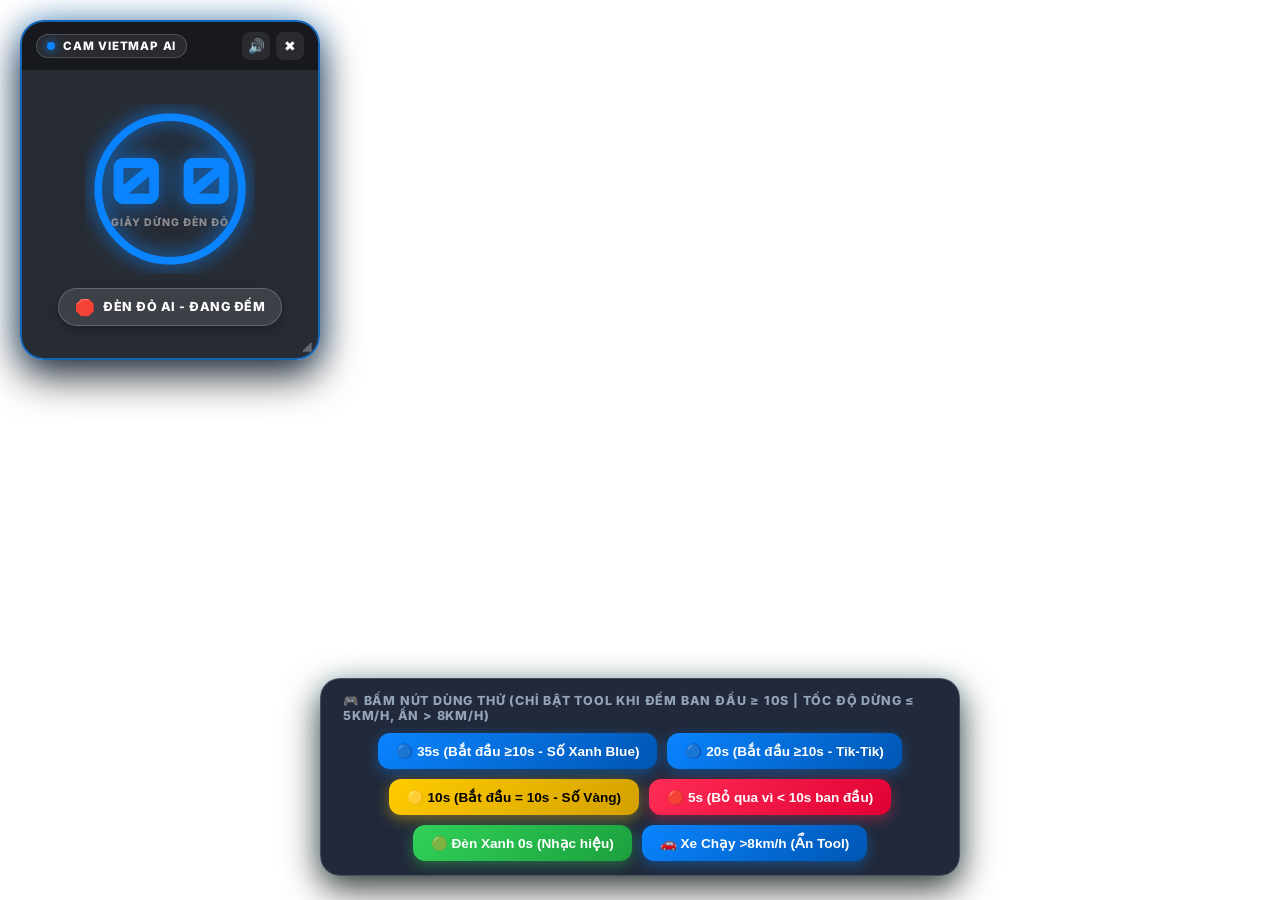
==== commit 2a279872: "feat: adjust speed threshold (stop <=5km/h, move >8km/h) and require initial count >=10s" ====
--- a/index.html
+++ b/index.html
@@ -65,15 +65,14 @@
 
     <!-- BẢNG GIẢ LẬP NÚT BẤM DÙNG THỬ DỄ DÀNG -->
     <div class="demo-tester-bar">
-        <div class="demo-title">🎮 BẤM NÚT DÙNG THỬ (>10S BLUE | 10S-6S YELLOW | 5S-1S RED | 0S GREEN)</div>
+        <div class="demo-title">🎮 BẤM NÚT DÙNG THỬ (CHỈ BẬT TOOL KHI ĐẾM BAN ĐẦU ≥ 10S | TỐC ĐỘ DỪNG ≤ 5KM/H, ẨN > 8KM/H)</div>
         <div class="demo-btn-group">
-            <button class="demo-btn btn-blue" onclick="window.setCameraCountdown(35)">🔵 Đèn đỏ 35s (>10s Số Xanh Blue)</button>
-            <button class="demo-btn btn-blue" onclick="window.setCameraCountdown(30)">🔵 30s (Tik-Tik)</button>
-            <button class="demo-btn btn-blue" onclick="window.setCameraCountdown(20)">🔵 20s (Tik-Tik)</button>
-            <button class="demo-btn btn-yellow" onclick="window.setCameraCountdown(10)">🟡 10s (Số Vàng, Tik-Tik)</button>
-            <button class="demo-btn btn-red" onclick="window.setCameraCountdown(5)">🔴 5s (Số Đỏ, Tik 1s)</button>
-            <button class="demo-btn btn-green" onclick="window.onRedLightEnded()">🟢 Đèn Xanh 0s (Số Xanh Green)</button>
-            <button class="demo-btn btn-blue" onclick="window.onVehicleMoved()">🚗 Xe Chạy (Ẩn Tool)</button>
+            <button class="demo-btn btn-blue" onclick="window.setCameraCountdown(35)">🔵 35s (Bắt đầu ≥10s - Số Xanh Blue)</button>
+            <button class="demo-btn btn-blue" onclick="window.setCameraCountdown(20)">🔵 20s (Bắt đầu ≥10s - Tik-Tik)</button>
+            <button class="demo-btn btn-yellow" onclick="window.setCameraCountdown(10)">🟡 10s (Bắt đầu = 10s - Số Vàng)</button>
+            <button class="demo-btn btn-red" onclick="window.setCameraCountdown(5)">🔴 5s (Bỏ qua vì < 10s ban đầu)</button>
+            <button class="demo-btn btn-green" onclick="window.onRedLightEnded()">🟢 Đèn Xanh 0s (Nhạc hiệu)</button>
+            <button class="demo-btn btn-blue" onclick="window.onVehicleMoved()">🚗 Xe Chạy >8km/h (Ẩn Tool)</button>
         </div>
     </div>
 
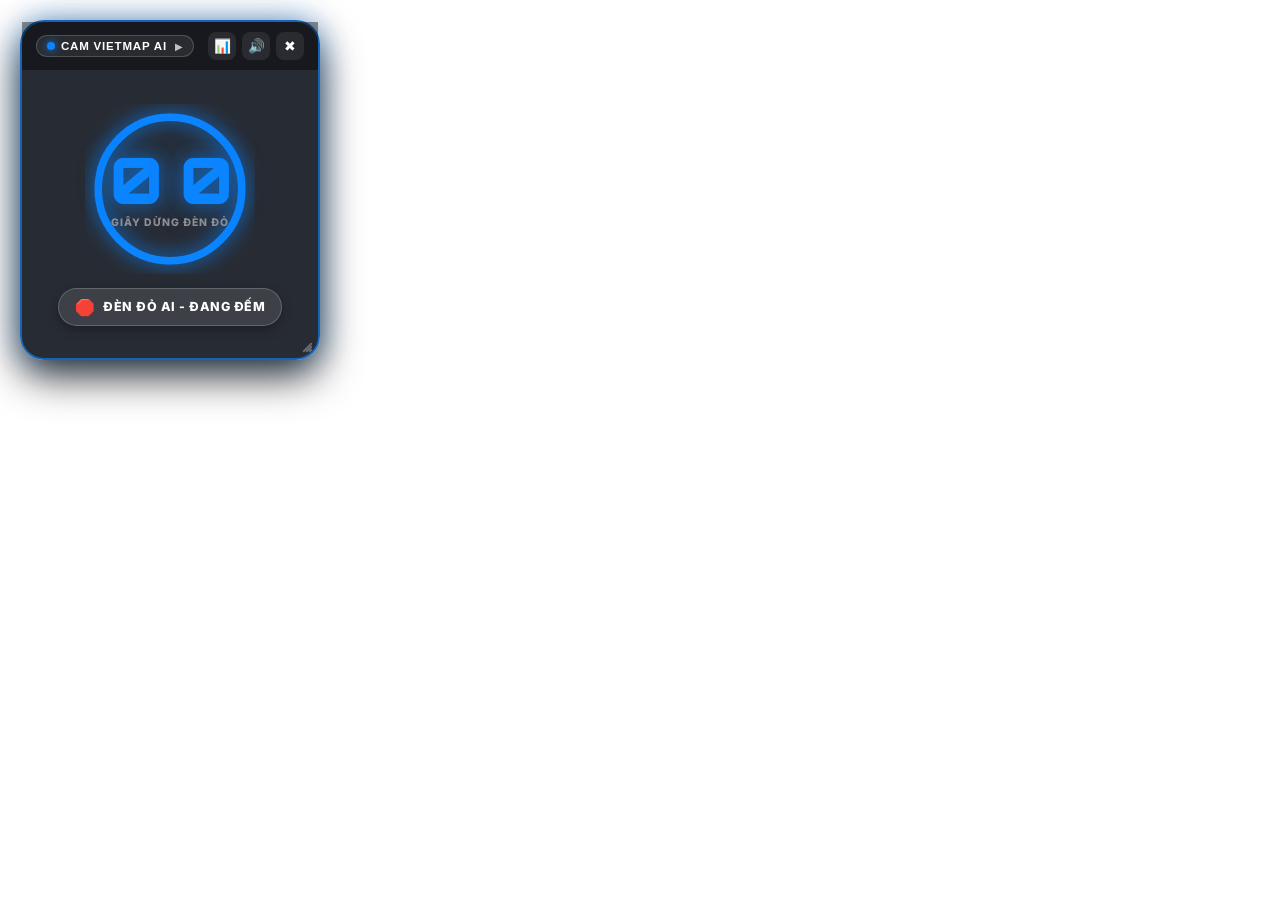
==== commit 44cda22a: "feat: Upgrade TrafficLightDetector 7-segment OCR, VietMapStreamReader adaptive sampling, VehicleSpee" ====
--- a/index.html
+++ b/index.html
@@ -18,14 +18,45 @@
         <!-- TOP HEADER HUD BAR -->
         <div class="widget-header" id="widgetHeader">
             <div class="drag-handle" title="Chạm giữ để di chuyển HUD trên màn hình ô tô">
-                <span class="ai-live-badge">
+                <button class="ai-live-badge-btn" onclick="toggleStatusPanel(event)" title="Bấm để mở Báo cáo Realtime">
                     <span class="pulse-dot" id="camStatusDot"></span>
                     <span class="badge-text" id="camStatusText">CAM VIETMAP AI</span>
-                </span>
+                    <span class="badge-arrow">▶</span>
+                </button>
             </div>
             <div class="widget-controls">
+                <button class="icon-btn" id="infoBtn" onclick="toggleStatusPanel(event)" title="Xem Báo cáo Trạng thái">📊</button>
                 <button class="icon-btn" id="audioBtn" onclick="handleToggleAudio(event)" title="Bật/Tắt Âm Thanh">🔊</button>
                 <button class="icon-btn btn-close" onclick="handleCloseApp(event)" title="Đóng Tool">✖</button>
+            </div>
+        </div>
+
+        <!-- BÁO CÁO TRẠNG THÁI REALTIME (SIDE-BY-SIDE SIDEBAR) -->
+        <div class="status-expanded-card hidden" id="statusExpandedCard">
+            <div class="card-header">
+                <span class="card-title">📊 BÁO CÁO KẾT NỐI REALTIME</span>
+                <button class="card-close-btn" onclick="toggleStatusPanel(event)">✖</button>
+            </div>
+            <div class="card-body">
+                <div class="status-item">
+                    <span class="item-label">📶 Wi-Fi Kết Nối:</span>
+                    <span class="item-val val-wifi" id="valWifi">Đang dò Wi-Fi...</span>
+                </div>
+                <div class="status-item">
+                    <span class="item-label">📹 Tình Hình Video:</span>
+                    <span class="item-val val-stream" id="valStream">Chưa kết nối Camera</span>
+                </div>
+                <div class="status-item">
+                    <span class="item-label">🚗 Tốc Độ GPS Xe:</span>
+                    <span class="item-val val-gps" id="valGps">0 km/h (Sẵn sàng)</span>
+                </div>
+                <div class="status-item">
+                    <span class="item-label">🤖 Trạng Thái AI:</span>
+                    <span class="item-val val-ai" id="valAi">Đang chờ xe dừng đèn đỏ</span>
+                </div>
+            </div>
+            <div class="card-footer-tip">
+                💡 Tự động ẩn khi xe di chuyển hoặc hết đèn đỏ
             </div>
         </div>
 
@@ -63,19 +94,6 @@
         </div>
     </div>
 
-    <!-- BẢNG GIẢ LẬP NÚT BẤM DÙNG THỬ DỄ DÀNG -->
-    <div class="demo-tester-bar">
-        <div class="demo-title">🎮 BẤM NÚT DÙNG THỬ (CHỈ BẬT TOOL KHI ĐẾM BAN ĐẦU ≥ 10S | TỐC ĐỘ DỪNG ≤ 5KM/H, ẨN > 8KM/H)</div>
-        <div class="demo-btn-group">
-            <button class="demo-btn btn-blue" onclick="window.setCameraCountdown(35)">🔵 35s (Bắt đầu ≥10s - Số Xanh Blue)</button>
-            <button class="demo-btn btn-blue" onclick="window.setCameraCountdown(20)">🔵 20s (Bắt đầu ≥10s - Tik-Tik)</button>
-            <button class="demo-btn btn-yellow" onclick="window.setCameraCountdown(10)">🟡 10s (Bắt đầu = 10s - Số Vàng)</button>
-            <button class="demo-btn btn-red" onclick="window.setCameraCountdown(5)">🔴 5s (Bỏ qua vì < 10s ban đầu)</button>
-            <button class="demo-btn btn-green" onclick="window.onRedLightEnded()">🟢 Đèn Xanh 0s (Nhạc hiệu)</button>
-            <button class="demo-btn btn-blue" onclick="window.onVehicleMoved()">🚗 Xe Chạy >8km/h (Ẩn Tool)</button>
-        </div>
-    </div>
-
     <script src="app.js"></script>
 </body>
 </html>
--- a/style.css
+++ b/style.css
@@ -57,7 +57,7 @@
     z-index: 9999;
     display: flex;
     flex-direction: column;
-    overflow: hidden;
+    overflow: visible !important;
     pointer-events: auto !important;
     transition: transform 0.2s ease, opacity 0.25s ease, border-color 0.3s ease, box-shadow 0.3s ease;
 }
@@ -335,78 +335,126 @@
     color: var(--blue-accent);
 }
 
-/* DEMO INTERACTIVE TESTER BAR */
-.demo-tester-bar {
-    position: fixed;
-    bottom: 24px;
-    left: 50%;
-    transform: translateX(-50%);
-    background: rgba(15, 23, 42, 0.92);
-    backdrop-filter: blur(16px);
+/* BẢN THU GỌN BÁO CÁO TRẠNG THÁI (GẮN LIỀN GIAO DIỆN CHÍNH HUD) */
+.ai-live-badge-btn {
+    display: inline-flex;
+    align-items: center;
+    gap: 6px;
+    background: rgba(255, 255, 255, 0.08);
     border: 1px solid rgba(255, 255, 255, 0.18);
-    border-radius: 20px;
-    padding: 14px 22px;
+    padding: 4px 10px;
+    border-radius: 12px;
+    cursor: pointer;
+    color: var(--text-primary);
+    transition: background 0.2s ease, border-color 0.2s ease;
+}
+
+.ai-live-badge-btn:hover {
+    background: rgba(255, 255, 255, 0.18);
+    border-color: var(--blue-accent);
+}
+
+.badge-arrow {
+    font-size: 0.65rem;
+    opacity: 0.7;
+    margin-left: 2px;
+}
+
+.status-expanded-card {
+    position: absolute;
+    top: 0;
+    left: calc(100% + 12px);
+    width: 280px;
+    height: 100%;
+    background: var(--hud-bg);
+    backdrop-filter: blur(20px);
+    -webkit-backdrop-filter: blur(20px);
+    border: 2px solid rgba(255, 255, 255, 0.25);
+    border-radius: 24px;
+    padding: 16px;
+    box-shadow: 0 16px 40px rgba(0, 0, 0, 0.85);
     display: flex;
     flex-direction: column;
-    align-items: center;
+    justify-content: space-between;
     gap: 10px;
-    box-shadow: 0 12px 35px rgba(0, 0, 0, 0.8), 0 0 20px rgba(0, 243, 255, 0.15);
     z-index: 10000;
-    pointer-events: auto !important;
-}
-
-.demo-title {
-    font-size: 0.78rem;
+    transition: opacity 0.25s ease, transform 0.25s ease;
+}
+
+.status-expanded-card.hidden {
+    display: none !important;
+}
+
+.card-header {
+    display: flex;
+    justify-content: space-between;
+    align-items: center;
+    border-bottom: 1px solid rgba(255, 255, 255, 0.1);
+    padding-bottom: 8px;
+}
+
+.card-title {
+    font-size: 0.72rem;
     font-weight: 800;
-    letter-spacing: 0.8px;
-    color: #94a3b8;
-    text-transform: uppercase;
-}
-
-.demo-btn-group {
-    display: flex;
-    flex-wrap: wrap;
-    gap: 10px;
-    justify-content: center;
-}
-
-.demo-btn {
+    color: var(--blue-accent);
+    letter-spacing: 0.5px;
+}
+
+.card-close-btn {
+    background: transparent;
     border: none;
-    padding: 10px 18px;
-    border-radius: 12px;
+    color: var(--text-muted);
     font-size: 0.85rem;
-    font-weight: 800;
+    cursor: pointer;
+}
+
+.card-close-btn:hover {
+    color: var(--red-accent);
+}
+
+.card-body {
+    display: flex;
+    flex-direction: column;
+    gap: 8px;
+}
+
+.status-item {
+    display: flex;
+    justify-content: space-between;
+    align-items: center;
+    font-size: 0.75rem;
+}
+
+.item-label {
+    color: var(--text-muted);
+    font-weight: 600;
+}
+
+.item-val {
+    font-weight: 700;
     color: #ffffff;
-    cursor: pointer;
-    transition: transform 0.15s ease, filter 0.2s ease, box-shadow 0.2s ease;
-}
-
-.demo-btn:hover {
-    filter: brightness(1.15);
-    transform: translateY(-2px);
-}
-
-.demo-btn:active {
-    transform: scale(0.95);
-}
-
-.demo-btn.btn-blue {
-    background: linear-gradient(135deg, #0a84ff, #0056b3);
-    box-shadow: 0 4px 14px rgba(10, 132, 255, 0.4);
-}
-
-.demo-btn.btn-yellow {
-    background: linear-gradient(135deg, #ffcc00, #d4a000);
-    color: #000000;
-    box-shadow: 0 4px 14px rgba(255, 204, 0, 0.4);
-}
-
-.demo-btn.btn-red {
-    background: linear-gradient(135deg, #ff2d55, #e00034);
-    box-shadow: 0 4px 14px rgba(255, 45, 85, 0.4);
-}
-
-.demo-btn.btn-green {
-    background: linear-gradient(135deg, #30d158, #1ca03e);
-    box-shadow: 0 4px 14px rgba(48, 209, 88, 0.4);
-}
+}
+
+.val-wifi { color: #0a84ff; }
+.val-stream { color: #ffcc00; }
+.val-gps { color: #30d158; }
+.val-ai { color: #ffffff; }
+
+.card-footer-tip {
+    font-size: 0.68rem;
+    color: var(--text-muted);
+    text-align: center;
+    border-top: 1px solid rgba(255, 255, 255, 0.08);
+    padding-top: 8px;
+    font-weight: 600;
+}
+
+@media (max-width: 650px) {
+    .status-expanded-card {
+        position: absolute;
+        top: calc(100% + 10px);
+        left: 0;
+        width: 100%;
+        height: auto;
+    }
+}
